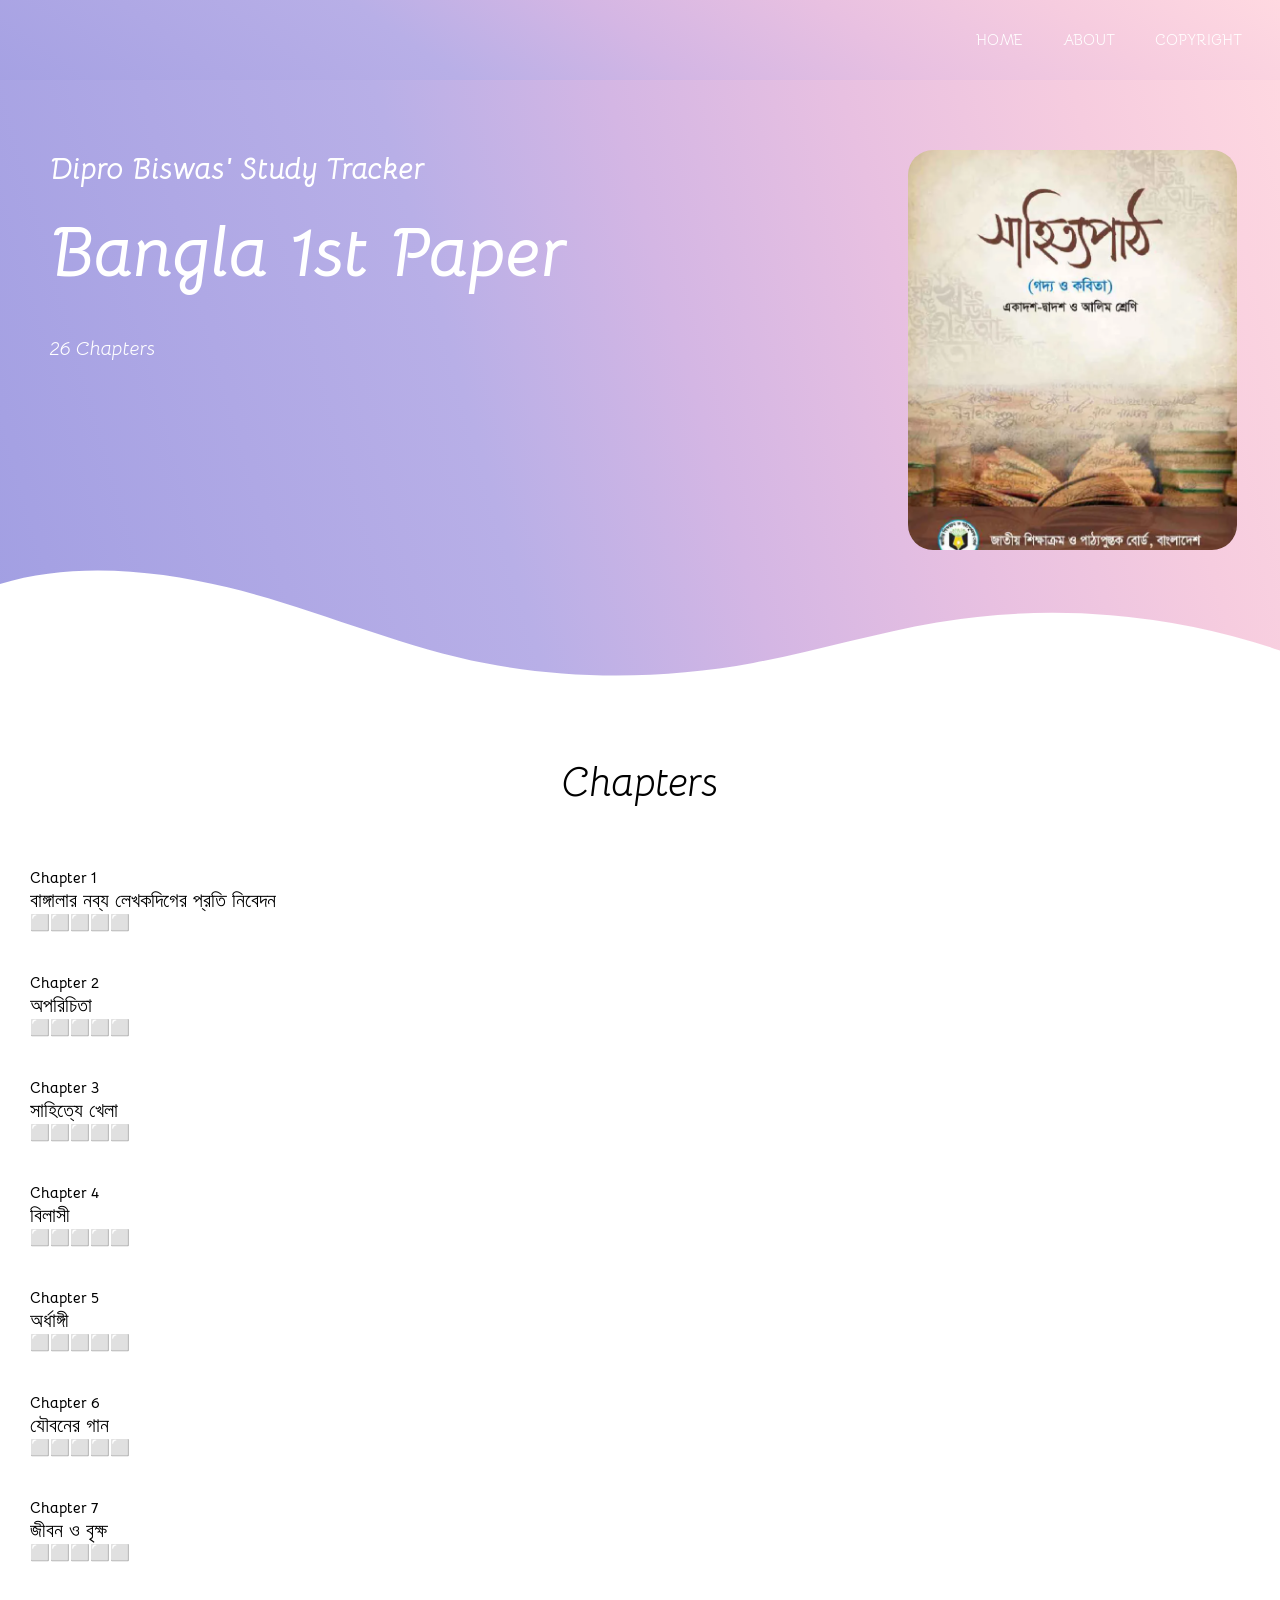
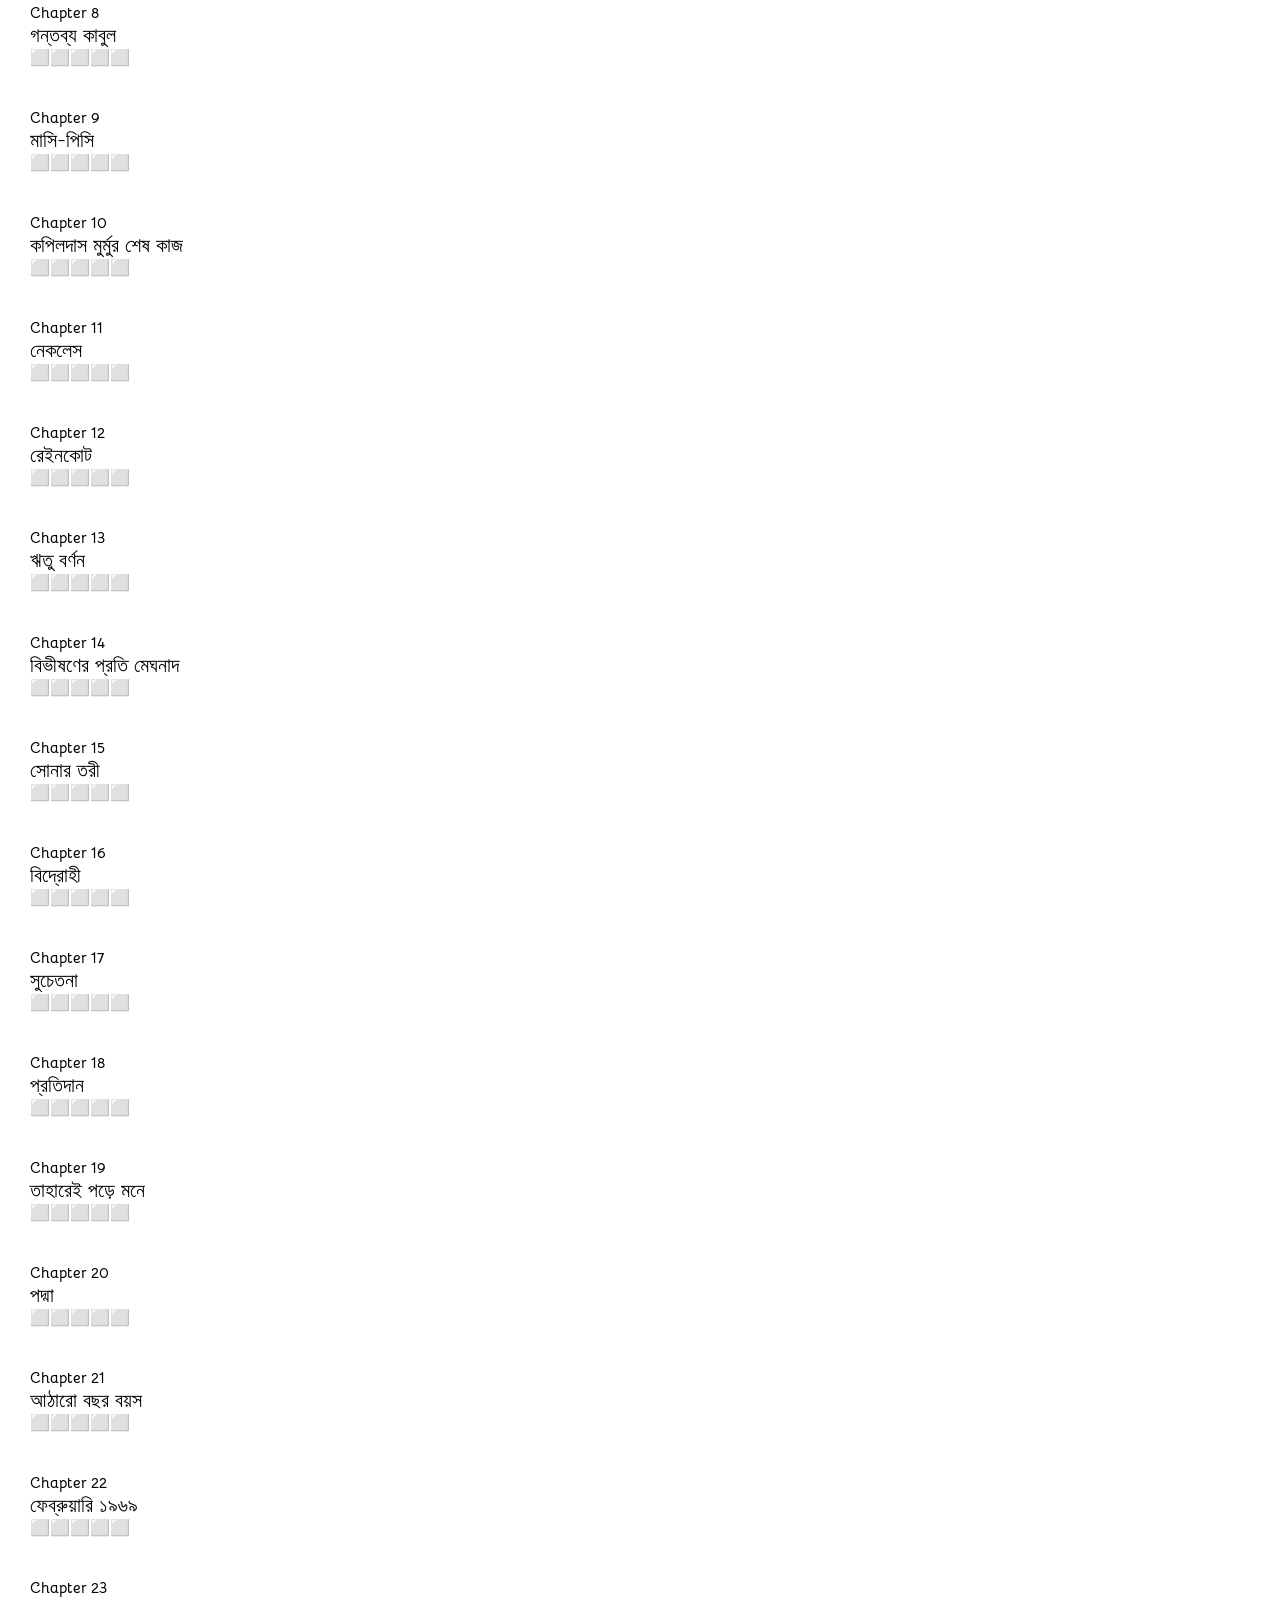
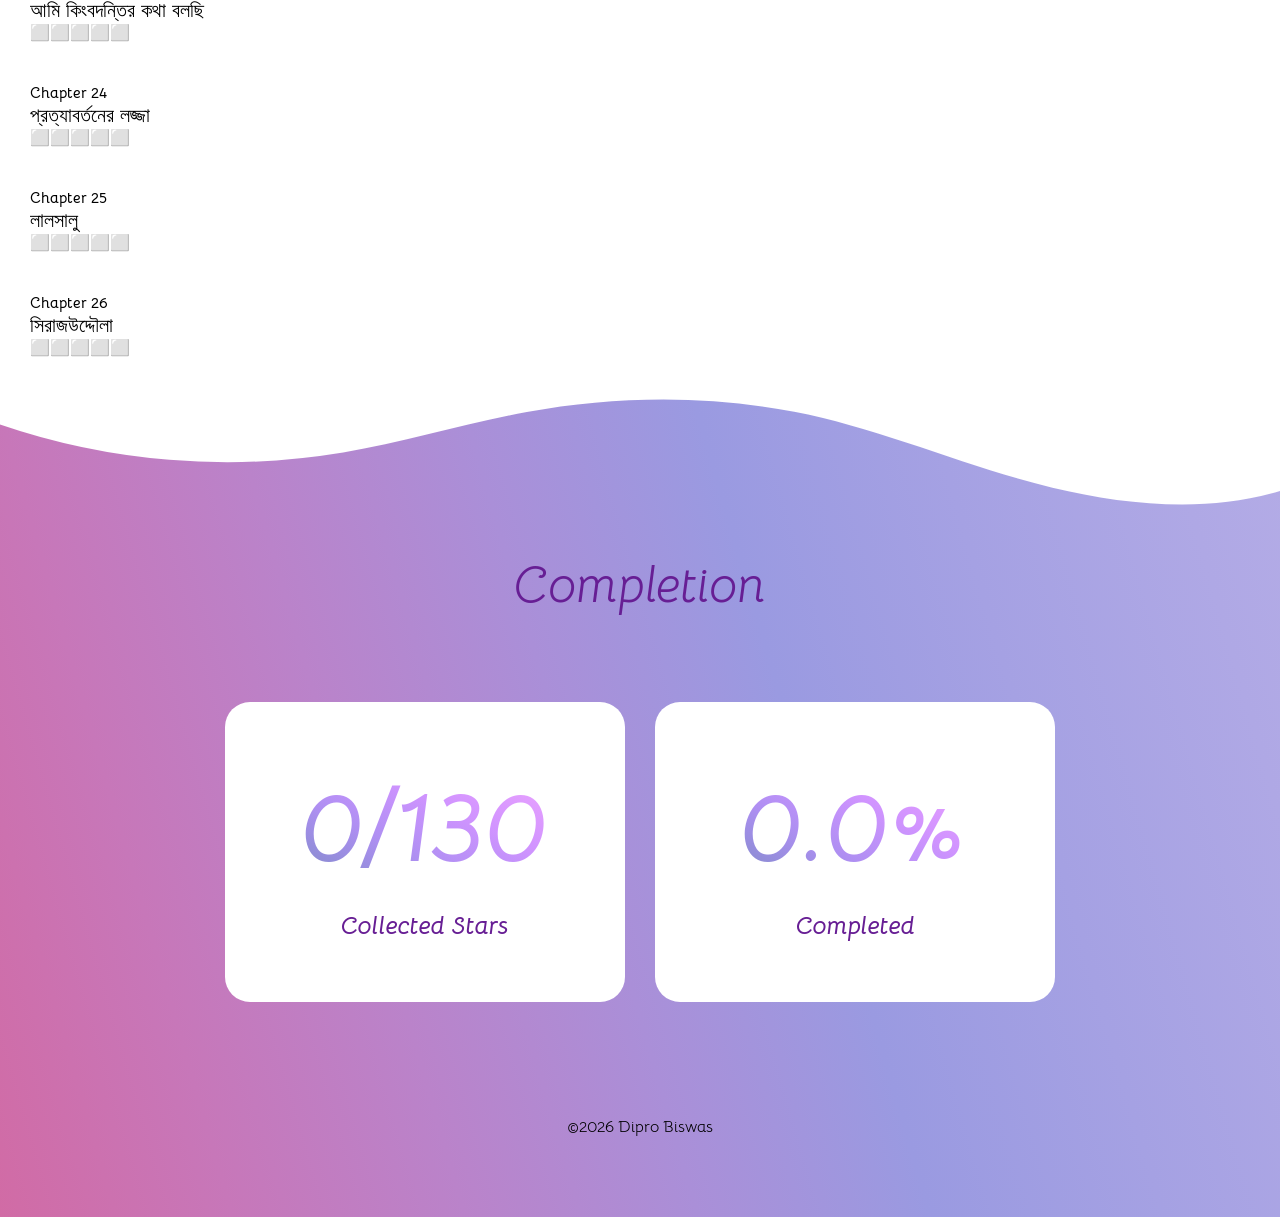
==== b1.html @ 82442914 "Add files via upload" ====
<!DOCTYPE html>
<html lang="en">
<head>
  <meta charset="UTF-8">
  <meta name="viewport" content="width=device-width, initial-scale=1.0">
  <title>Study Tracker</title>
  <link rel="preconnect" href="https://fonts.googleapis.com">
<link rel="preconnect" href="https://fonts.gstatic.com" crossorigin>
<link href="https://fonts.googleapis.com/css2?family=Bellota:ital,wght@0,400;0,700;1,400;1,700&display=swap" rel="stylesheet">
  <link rel="stylesheet" href="style.css">
  <link rel="stylesheet" 
  href="https://cdnjs.cloudflare.com/ajax/libs/font-awesome/5.15.3/css/all.min.css"/>

</head>

<body>

<nav>
  <input type="checkbox" id="check">

  <label for="check" class="checkbtn">
    <i class="fas fa-bars"></i>
  </label>

  <label class="logo"></label>

  <ul class="menubar">
    <li class="menulist">
      <a class="link" href="index.html">
        HOME
      </a>
    </li>

    <li class="menulist">
      <a class="link" href="#">ABOUT</a>
    </li>

    <li class="menulist">
      <a class="link" href="#">COPYRIGHT</a>
    </li>
    
  </ul>
</nav>





<div class="username_container">
  <span class="username">Dipro Biswas' Study Tracker</span>
  <span class="actual_title">Bangla 1st Paper</span>
</div>
<div class="hero_description">26 Chapters</div>
<div class="hero_image_container">
  <img src="studytrackerimages/b1.png" alt="" class="subject_page_hero_image">
</div>


<div class="custom-shape-divider-bottom-1772451045">
    <svg data-name="Layer 1" xmlns="http://www.w3.org/2000/svg" viewBox="0 0 1200 120" preserveAspectRatio="none">
        <path d="M321.39,56.44c58-10.79,114.16-30.13,172-41.86,82.39-16.72,168.19-17.73,250.45-.39C823.78,31,906.67,72,985.66,92.83c70.05,18.48,146.53,26.09,214.34,3V0H0V27.35A600.21,600.21,0,0,0,321.39,56.44Z" class="shape-fill"></path>
    </svg>
</div>


<div class="subject_list">
  <br><br><br><br>
  <div class="chapter_list_heading">Chapters</div><br><br><br>
  <div class="chapter_list">
    
    <span class="chapter_number">Chapter 1</span><br>
    <span class="chapter_name">বাঙ্গালার নব্য লেখকদিগের প্রতি নিবেদন</span><br>
    <span class="chapter_stars">⬜⬜⬜⬜⬜</span><br><br><br>
    <span class="chapter_number">Chapter 2</span><br>
    <span class="chapter_name">অপরিচিতা</span><br>
    <span class="chapter_stars">⬜⬜⬜⬜⬜</span><br><br><br>
    <span class="chapter_number">Chapter 3</span><br>
    <span class="chapter_name">সাহিত্যে খেলা</span><br>
    <span class="chapter_stars">⬜⬜⬜⬜⬜</span><br><br><br>
    <span class="chapter_number">Chapter 4</span><br>
    <span class="chapter_name">বিলাসী</span><br>
    <span class="chapter_stars">⬜⬜⬜⬜⬜</span><br><br><br>
    <span class="chapter_number">Chapter 5</span><br>
    <span class="chapter_name">অর্ধাঙ্গী</span><br>
    <span class="chapter_stars">⬜⬜⬜⬜⬜</span><br><br><br>
    <span class="chapter_number">Chapter 6</span><br>
    <span class="chapter_name">যৌবনের গান</span><br>
    <span class="chapter_stars">⬜⬜⬜⬜⬜</span><br><br><br>
    <span class="chapter_number">Chapter 7</span><br>
    <span class="chapter_name">জীবন ও বৃক্ষ</span><br>
    <span class="chapter_stars">⬜⬜⬜⬜⬜</span><br><br><br>
    <span class="chapter_number">Chapter 8</span><br>
    <span class="chapter_name">গন্তব্য কাবুল</span><br>
    <span class="chapter_stars">⬜⬜⬜⬜⬜</span><br><br><br>
    <span class="chapter_number">Chapter 9</span><br>
    <span class="chapter_name">মাসি-পিসি</span><br>
    <span class="chapter_stars">⬜⬜⬜⬜⬜</span><br><br><br>
    <span class="chapter_number">Chapter 10</span><br>
    <span class="chapter_name">কপিলদাস মুর্মুর শেষ কাজ</span><br>
    <span class="chapter_stars">⬜⬜⬜⬜⬜</span><br><br><br>
    <span class="chapter_number">Chapter 11</span><br>
    <span class="chapter_name">নেকলেস</span><br>
    <span class="chapter_stars">⬜⬜⬜⬜⬜</span><br><br><br>
    <span class="chapter_number">Chapter 12</span><br>
    <span class="chapter_name">রেইনকোট</span><br>
    <span class="chapter_stars">⬜⬜⬜⬜⬜</span><br><br><br>
   <span class="chapter_number">Chapter 13</span><br>
    <span class="chapter_name">ঋতু বর্ণন</span><br>
    <span class="chapter_stars">⬜⬜⬜⬜⬜</span><br><br><br>
    <span class="chapter_number">Chapter 14</span><br>
    <span class="chapter_name">বিভীষণের প্রতি মেঘনাদ</span><br>
    <span class="chapter_stars">⬜⬜⬜⬜⬜</span><br><br><br>
    <span class="chapter_number">Chapter 15</span><br>
    <span class="chapter_name">সোনার তরী</span><br>
    <span class="chapter_stars">⬜⬜⬜⬜⬜</span><br><br><br>
    <span class="chapter_number">Chapter 16</span><br>
    <span class="chapter_name">বিদ্রোহী</span><br>
    <span class="chapter_stars">⬜⬜⬜⬜⬜</span><br><br><br>
    <span class="chapter_number">Chapter 17</span><br>
    <span class="chapter_name">সুচেতনা</span><br>
    <span class="chapter_stars">⬜⬜⬜⬜⬜</span><br><br><br>
    <span class="chapter_number">Chapter 18</span><br>
    <span class="chapter_name">প্রতিদান</span><br>
    <span class="chapter_stars">⬜⬜⬜⬜⬜</span><br><br><br>
    <span class="chapter_number">Chapter 19</span><br>
    <span class="chapter_name">তাহারেই পড়ে মনে</span><br>
    <span class="chapter_stars">⬜⬜⬜⬜⬜</span><br><br><br>
    <span class="chapter_number">Chapter 20</span><br>
    <span class="chapter_name">পদ্মা</span><br>
    <span class="chapter_stars">⬜⬜⬜⬜⬜</span><br><br><br>
    <span class="chapter_number">Chapter 21</span><br>
    <span class="chapter_name">আঠারো বছর বয়স</span><br>
    <span class="chapter_stars">⬜⬜⬜⬜⬜</span><br><br><br>
    <span class="chapter_number">Chapter 22</span><br>
    <span class="chapter_name">ফেব্রুয়ারি ১৯৬৯</span><br>
    <span class="chapter_stars">⬜⬜⬜⬜⬜</span><br><br><br>
    <span class="chapter_number">Chapter 23</span><br>
    <span class="chapter_name">আমি কিংবদন্তির কথা বলছি</span><br>
    <span class="chapter_stars">⬜⬜⬜⬜⬜</span><br><br><br>
    <span class="chapter_number">Chapter 24</span><br>
    <span class="chapter_name">প্রত্যাবর্তনের লজ্জা</span><br>
    <span class="chapter_stars">⬜⬜⬜⬜⬜</span><br><br><br>
    <span class="chapter_number">Chapter 25</span><br>
    <span class="chapter_name">লালসালু</span><br>
    <span class="chapter_stars">⬜⬜⬜⬜⬜</span><br><br><br>
    <span class="chapter_number">Chapter 26</span><br>
    <span class="chapter_name">সিরাজউদ্দৌলা</span><br>
    <span class="chapter_stars">⬜⬜⬜⬜⬜</span><br><br><br>
  
           
    
  </div>
  
  
</div>


  <div class="custom-shape-divider-bottom-test">
    <svg data-name="Layer 1" xmlns="http://www.w3.org/2000/svg" viewBox="0 0 1200 120" preserveAspectRatio="none">
        <path d="M321.39,56.44c58-10.79,114.16-30.13,172-41.86,82.39-16.72,168.19-17.73,250.45-.39C823.78,31,906.67,72,985.66,92.83c70.05,18.48,146.53,26.09,214.34,3V0H0V27.35A600.21,600.21,0,0,0,321.39,56.44Z" class="shape-fill"></path>
    </svg>
</div>

<div class="completion">
  <br><br>
  <div class="completion_heading"><i>Completion</i></div><br>
  <div class="completion_card_box">
  <div class="completion_card">
    <span class="big_digit_b1"></span><br>
    <span class="big_digit_name"><i>Collected Stars</i></span>
  </div>
  <div class="completion_card">
    <span class="big_percentage_b1"></span><br>
    <span class="big_digit_name"><i>Completed</i></span>
  </div>
  </div>
</div>

<div class="footer">©2026 Dipro Biswas</div>



<script src="script.js"></script>
</body>
</html>
---- style.css ----
*{
  padding: 0;
  margin: 0;
  box-sizing: border-box;
  list-style: none;
  font-family: bellota; 

}

/* Navbar */
nav{
   background-image: linear-gradient(to right top, #d16ba5, #c777b9, #ba83ca, #aa8fd8, #9a9ae1, #a5a1e3, #afa8e5, #b8afe7, #d4b6e4, #e8c0e1, #f6ccdf, #ffd9e1);
  background-attachment: fixed;
  height: 80px;
  width: 100%;
  position: fixed;
  top: 0;
  left: 0;
  z-index: 1000;
}

/* Logo */
.logo{
  font-size: 35px;
  position: absolute;
  top: 20px;
  left: 20px;
}

/* Menu */
.menubar{
  float: right;
  margin-right: 20px;
  box-shadow: 30px 30px 30px rgba(0, 0, 0, 0.197); /* Shadow kept */
}

.menulist{
  display: inline-block;
  line-height: 80px;
  margin: 0 5px;
}

.link{
  font-size: 15px;
  padding: 7px 13px;
  color: rgb(255, 255, 255);
  transition: .5s;
  text-decoration: none;
}

.link:hover{
  color: #000000;
}

/* Hamburger */
.checkbtn{
  font-size: 30px;
  float: right;
  line-height: 80px;
  margin-right: 40px;
  cursor: pointer;
  display: none;
  color: #ffffff;
}

#check{
  display: none;
}


body{
   margin-top: 80px; 
  background-image: linear-gradient(to right top, #d16ba5, #c777b9, #ba83ca, #aa8fd8, #9a9ae1, #a5a1e3, #afa8e5, #b8afe7, #d4b6e4, #e8c0e1, #f6ccdf, #ffd9e1); 
  }

/* Tablet */
@media (max-width: 952px){
  .logo{
    font-size: 30px;
    padding-left: 20px;

  }
}

/* Mobile */
@media (max-width: 700px){

  .checkbtn{
    display: block;
  }

  .menubar{
    position: fixed;
    width: 60%;
    height: 100vh;
     background-image: linear-gradient(to right top, #aa8fd8, #9a9ae1, #a5a1e3, #afa8e5, #b8afe7); 
    
    top: 80px;
    left: -100%;
    margin-left: 6px;
    transition: all .5s;
    box-shadow: 30px 30px 30px rgba(0, 0, 0, 0.2); 
  }

  .menulist{
    display: block;
    margin: 50px 0;
    line-height: 10px;
  }

  #check:checked ~ .menubar{
    left: -6px;
  }
}

/* Remove shadow on large screens */
@media (min-width: 701px) {
  .menubar{
    box-shadow: none;
  }
}







/* first wave */

.custom-shape-divider-bottom-1772451045 {
   margin-top: 50px;
    width: 100%;
    overflow: hidden;
    line-height: 0;
    transform: rotate(180deg);
}

.custom-shape-divider-bottom-1772451045 svg {
    position: relative;
    display: block;
    width: calc(100% + 1.3px);
    height: 116px;
}

.custom-shape-divider-bottom-1772451045 .shape-fill {
    fill: #FFFFFF;
}

/** For mobile devices **/
@media (max-width: 767px) {
    .custom-shape-divider-bottom-1772451045 svg {
        width: calc(100% + 1.3px);
        height: 64px;
    }
}




/* second wave */
 
.custom-shape-divider-bottom-test {
   
    width: 100%;
    overflow: hidden;
    line-height: 0;
    
}

.custom-shape-divider-bottom-test svg {
    position: relative;
    display: block;
    width: calc(100% + 1.3px);
    height: 116px;
}

.custom-shape-divider-bottom-test .shape-fill {
    fill: #FFFFFF;
}

/** For mobile devices **/
@media (max-width: 767px) {
    .custom-shape-divider-bottom-test svg {
        width: calc(100% + 1.3px);
        height: 64px;
    }
}








.username_container {
  margin-top: 150px;
}

.hero_description {
  font-style: italic;
  color: #ffffff;
}
.username {
  font-size: 20px;
  font-weight: bold;
  font-style: italic;
  color: #fff;
}
.actual_title {
  display: block;
  color: #ffffff;
  font-weight: bold;
  font-style: italic;
}
.hero_image {
  height: 500px;
  width: auto;
}

.subject_list_heading, .completion_heading {
text-align: center;
font-size: 50px;
color: #000000;
}

.subject_list {
  background-color: #ffffff;
  color: #490045;
  
}
.subject_list_description {
  color: #000000;
  text-align: center;
  font-size: 20px;
padding-left: 5px;
padding-right: 5px;
}
.subject_box {
  display: flex;
  justify-content: center;
  flex-wrap: wrap;
  margin-top: 100px;
  padding-bottom: 100px;
}

.completion_heading {
color: #671e94;
}
.completion_card_box {
  margin-top: 50px;
  display: flex;
  justify-content: center;
  flex-wrap: wrap;
}
.completion_card {
  background-color: #ffffff;
  height: 300px;
  width: 400px;
  border-radius: 25px;
  margin: 15px;
  display: flex;
  justify-content: center;
  align-items: center;
  flex-direction: column;
}

.big_digit, .big_digit_b1, .big_digit_b2, .big_digit_e1,.big_digit_e2, .big_digit_m1, .big_digit_m2, .big_digit_p1, .big_digit_p2, .big_digit_c1, .big_digit_c2, .big_digit_bi1, .big_digit_bi2, .big_digit_ict, .big_percentage, .big_percentage_b1, .big_percentage_b2, .big_percentage_e1, .big_percentage_e2, .big_percentage_m1, .big_percentage_m2, .big_percentage_p1, .big_percentage_p2, .big_percentage_c1, .big_percentage_c2, .big_percentage_bi1, .big_percentage_bi2, .big_percentage_ict   {
font-size: 100px;
 background-image: linear-gradient(to right top, #8188c1, #8a8bce, #948ddb, #a18ee7, #af8ff2, #ba91f7, #c592fb, #d194ff, #d998ff, #e19dff, #e9a1ff, #f0a6ff); 
background-clip: text;
  -webkit-text-fill-color: transparent;
font-weight: bold;
font-style: italic;
}

.big_digit_name {
font-size: 25px;
color: #671e94;
font-weight: bold;
}

.subject_b1, .subject_b2, .subject_e1, .subject_e2, .subject_m1, .subject_m2, .subject_p1, .subject_p2, .subject_c1, .subject_c2, .subject_bi1, .subject_bi2, .subject_ict {
  height: 320px;
  width: 200px;
  border-radius: 25px;
  margin: 80px 20px;
  position: relative;
  padding-top: 120px;
  transition: background-color 0.5s, transform 0.5s;
}
.subject_b1 {
  background-color: rgb(233, 210, 195);
  color: #5e442c;
}
.subject_b1:hover {
  background-color: #5e442c;
  color: #ffffff;
}
.subject_b2 {
  background-color: rgb(233, 210, 195);
  color: #5e442c;
}
.subject_b2:hover {
  background-color: #5e442c;
  color: #ffffff;
}
.subject_e1 {
  background-color: rgb(220, 239, 239);
  color: #36656b;
}
.subject_e1:hover {
  background-color: #49939d;
  color: #ffffff;
}
.subject_e2 {
  background-color: rgb(243, 230, 158);
  color: #595e2c;
}
.subject_e2:hover {
  background-color: #595e2c;
  color: #ffffff;
}
.subject_m1 {
  background-color: rgb(195, 223, 156);
  color: #3e5e2c;
}
.subject_m1:hover {
  background-color: #3e5e2c;
  color: #ffffff;
}
.subject_m2 {
  background-color: rgb(169, 188, 222);
  color: #13295c;
}
.subject_m2:hover {
  background-color: #13295c;
  color: #ffffff;
}
.subject_p1 {
  background-color: rgb(183, 156, 223);
  color: #4d2c5e;
}
.subject_p1:hover {
  background-color: #4d2c5e;
  color: #ffffff;
}
.subject_p2 {
  background-color: rgb(223, 156, 156);
  color: #5e2c2c;
}
.subject_p2:hover {
  background-color: #5e2c2c;
  color: #ffffff;
}
.subject_c1 {
  background-color: rgb(156, 223, 164);
  color: #397737;
}
.subject_c1:hover {
  background-color: #397737;
  color: #ffffff;
}
.subject_c2 {
  background-color: rgb(156, 223, 164);
  color: #397737;
}
.subject_c2:hover {
  background-color: #397737;
  color: #ffffff;
}
.subject_bi1 {
  background-color: rgb(190, 223, 192);
  color: #416a4e;
}
.subject_bi1:hover {
  background-color: #416a4e;
  color: #ffffff;
}
.subject_bi2 {
  background-color: rgb(240, 232, 227);
  color: #5e442c;
}
.subject_bi2:hover {
  background-color: #5e442c;
  color: #ffffff;
}
.subject_ict {
  background-color: rgb(204, 156, 223);
  color: #5c2863;
}
.subject_ict:hover {
  background-color: #5c2863;
  color: #ffffff;
}










.subject_view_link_b1,
.subject_view_link_b2,
.subject_view_link_e1,
.subject_view_link_e2,
.subject_view_link_m1,
.subject_view_link_m2,
.subject_view_link_p1,
.subject_view_link_p2,
.subject_view_link_c1,
.subject_view_link_c2,
.subject_view_link_bi1,
.subject_view_link_bi2,
.subject_view_link_ict {
  transition: color 0.5s;
  color: inherit;
  border: none;
  border-radius: 10px;
  padding: 6px 50px;
}
.subject_view_link_b1 {
  background-color: #5e442c;
  color: #ffffff;
  transition: all 0.5s;
}
.subject_b1:hover .subject_view_link_b1 {
  background-color: #ffffff;
  color: #5e442c;
}
.subject_view_link_b2 {
  background-color: #5e442c;
  color: #ffffff;
  transition: all 0.5s;
}
.subject_b2:hover .subject_view_link_b2 {
  background-color: #ffffff;
  color: #5e442c;
}
.subject_view_link_e1 {
  background-color: #36656b;
  color: #ffffff;
  transition: all 0.5s;
}
.subject_e1:hover .subject_view_link_e1 {
  background-color: #ffffff;
  color: #36656b;
}
.subject_view_link_e2 {
  background-color: #595e2c;
  color: #ffffff;
  transition: all 0.5s;
}
.subject_e2:hover .subject_view_link_e2 {
  background-color: #ffffff;
  color: #595e2c;
}
.subject_view_link_m1 {
  background-color: #3e5e2c;
  color: #ffffff;
  transition: all 0.5s;
}
.subject_m1:hover .subject_view_link_m1 {
  background-color: #ffffff;
  color: #3e5e2c;
}
.subject_view_link_m2 {
  background-color: #13295c;
  color: #ffffff;
  transition: all 0.5s;
}
.subject_m2:hover .subject_view_link_m2 {
  background-color: #ffffff;
  color: #13295c;
}
.subject_view_link_p1 {
  background-color: #4d2c5e;
  color: #ffffff;
  transition: all 0.5s;
}
.subject_p1:hover .subject_view_link_p1 {
  background-color: #ffffff;
  color: #4d2c5e;
}
.subject_view_link_p2 {
  background-color: #5e2c2c;
  color: #ffffff;
  transition: all 0.5s;
}
.subject_p2:hover .subject_view_link_p2 {
  background-color: #ffffff;
  color: #5e2c2c;
}
.subject_view_link_c1 {
  background-color: #397737;
  color: #ffffff;
  transition: all 0.5s;
}
.subject_c1:hover .subject_view_link_c1 {
  background-color: #ffffff;
  color: #397737;
}
.subject_view_link_c2 {
  background-color: #397737;
  color: #ffffff;
  transition: all 0.5s;
}
.subject_c2:hover .subject_view_link_c2 {
  background-color: #ffffff;
  color: #397737;
}
.subject_view_link_bi1 {
  background-color: #416a4e;
  color: #ffffff;
  transition: all 0.5s;
}
.subject_bi1:hover .subject_view_link_bi1 {
  background-color: #ffffff;
  color: #416a4e;
}
.subject_view_link_bi2 {
  background-color: #5e442c;
  color: #ffffff;
  transition: all 0.5s;
}
.subject_bi2:hover .subject_view_link_bi2 {
  background-color: #ffffff;
  color: #5e442c;
}
.subject_view_link_ict {
  background-color: #5c2863;
  color: #ffffff;
  transition: all 0.5s;
}
.subject_ict:hover .subject_view_link_ict {
  background-color: #ffffff;
  color: #5c2863;
}






.subject_photo {
  height: 150px;
  width: 110px;
  margin: 0 auto;
  border-radius: 15px;
  position: absolute;
  right: 0;
  left: 0;
  top: -40px;
}
.subject_name {
  display: block;
  text-align: center;
  font-weight: bold;
  transition: all 0.5s;
}
.subject_stars, .subject_completed  {
  display: block;
  text-align: center;
  font-size: 20px;
  transition: all 0.5s;
}

.subject_view {
display: block;
  text-align: center;
}
.subject_b1:hover,
.subject_b2:hover,
.subject_e1:hover,
.subject_e2:hover,
.subject_m1:hover,
.subject_m2:hover,
.subject_p1:hover,
.subject_p2:hover,
.subject_c1:hover,
.subject_c2:hover,
.subject_bi1:hover,
.subject_bi2:hover,
.subject_ict:hover {
transform: scale(1.08);
} 



.footer {
  margin-top: 100px;
  text-align: center;
  height: 100px;
}
.subject_page_hero_image {
   height: 400px;
  width: auto;
  border-radius: 25px;
}
.chapter_list {
  margin-left: 13px;
  color: #000000;
}
.chapter_number {
  font-size: 15px;
  font-weight: bold;
}
.chapter_name {
  font-size: 20px;
  
}
.chapter_list_heading {
  font-style: italic;
  font-size: 40px;
  text-align: center;
  color: #000000;
}










@media (min-width: 921px) {
.actual_title_ict {
 
 padding-right: 30%; 
}
  .username_container {
     margin-left: 50px;
     
  }
  .username {
   font-size: 30px;
  }
.actual_title {
  font-size: 70px;
  margin-top: 20px;
}
.hero_image_container {
  position: absolute;
  right: 1%;
  top: 150px;
}
.hero_description {
  padding-right: 50%;
  padding-top: 40px;
  margin-left: 50px;
  font-size: 20px;
}
.custom-shape-divider-bottom-1772451045 {
 margin-top: 200px;
}

.subject_page_hero_image {
  margin-right: 30px;
}
.chapter_list {
  margin-left: 30px;
}

}


@media (max-width: 920px) {
.username_container {
  text-align: center;
  
}
.actual_title {
  font-size: 50px;
  margin-top: 20px;
}
.hero_image_container {
  text-align: center;
  padding-top: 40px;
}
.hero_description {
text-align: center;
margin-left: auto;
margin-right: auto;
padding-top: 30px;
padding-left: 30px;
padding-right: 30px;
font-size: 18px;
}
.hero_image {
  height: 450px;
}
.subject_page_hero_image {
  height: 350px;
}
}
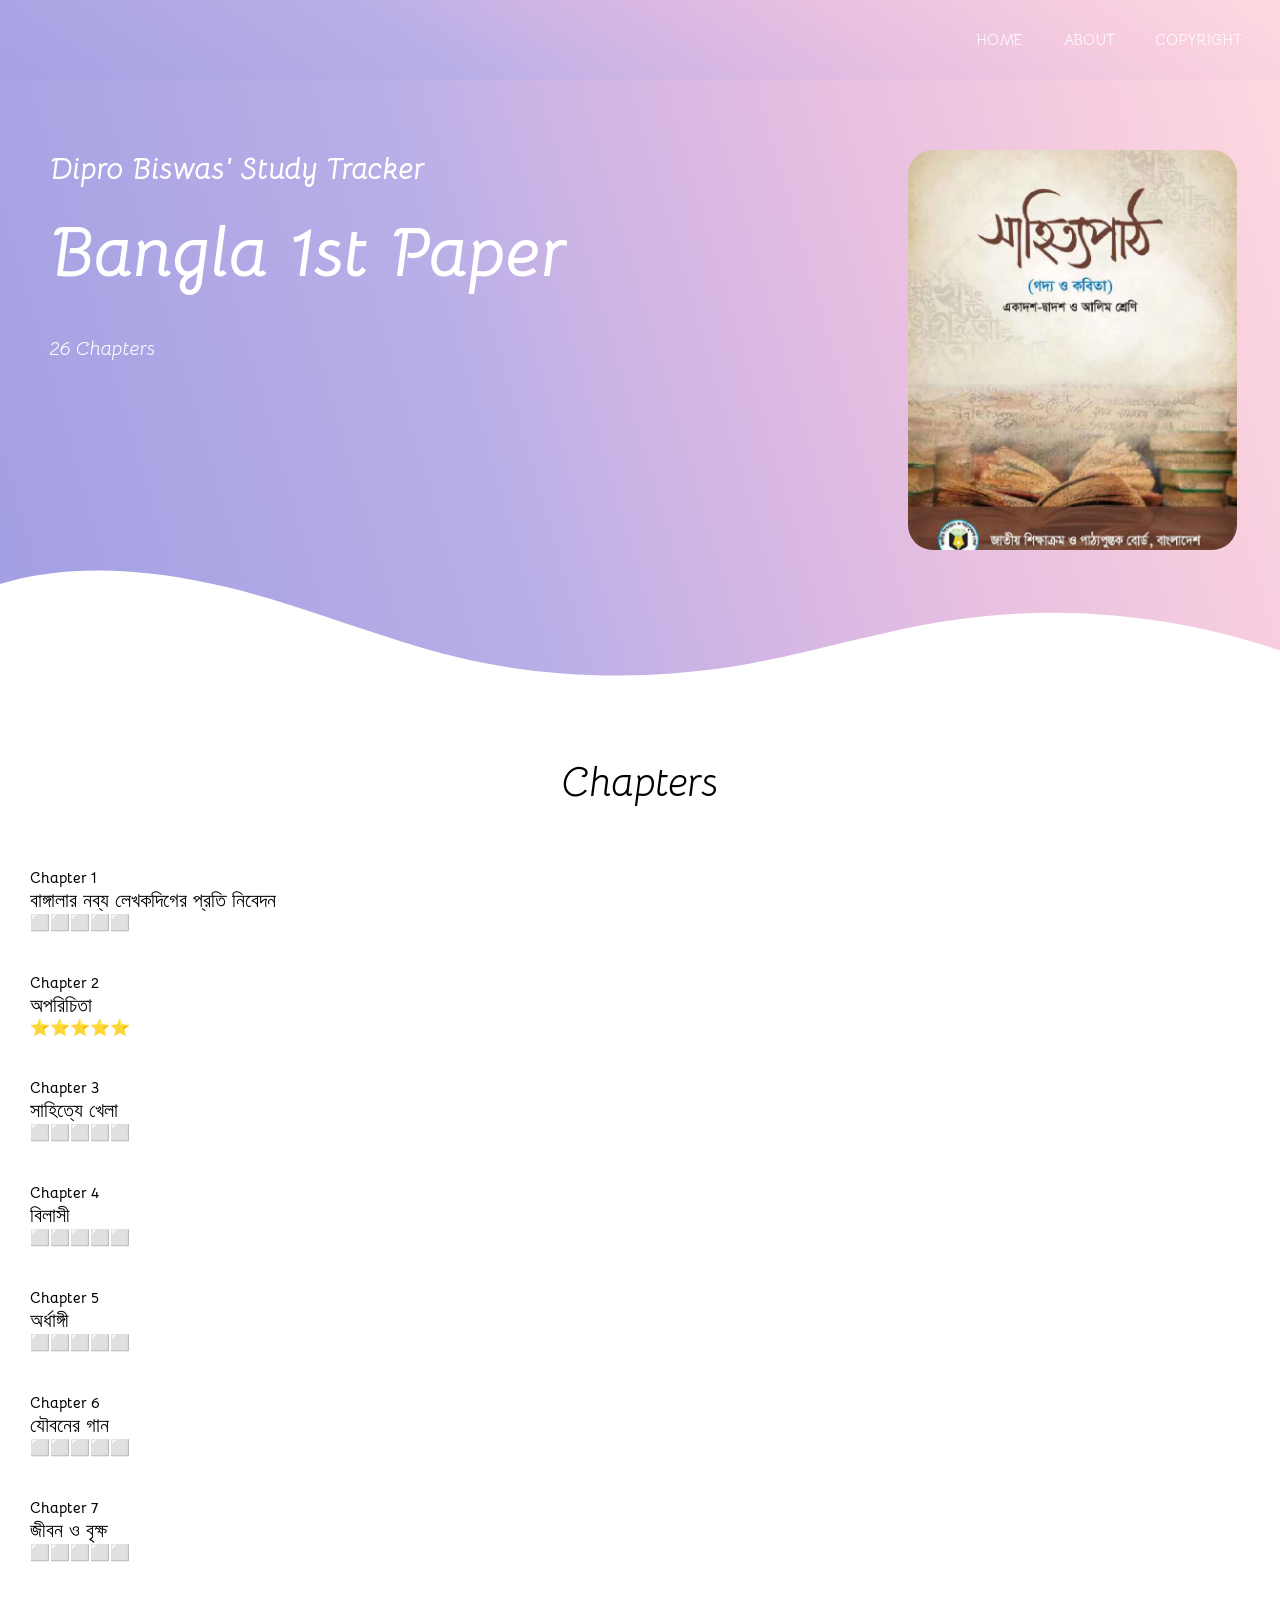
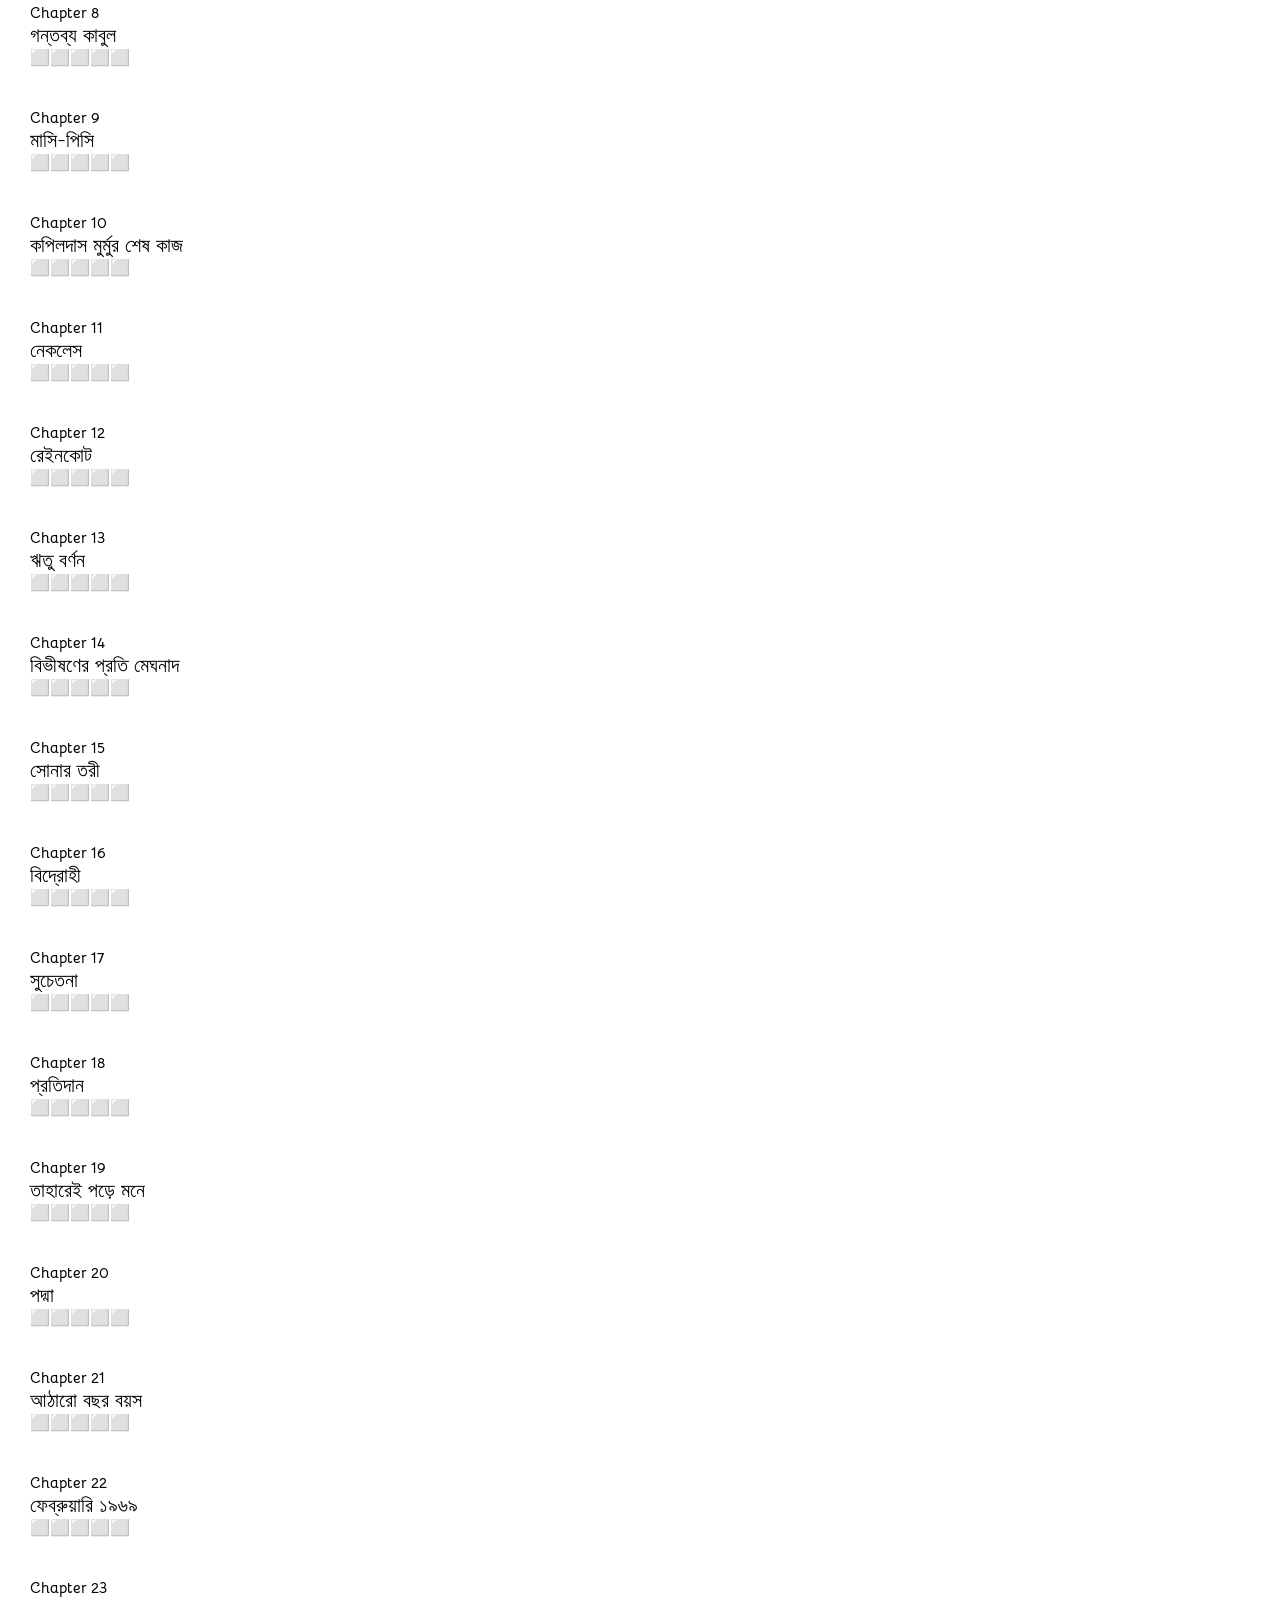
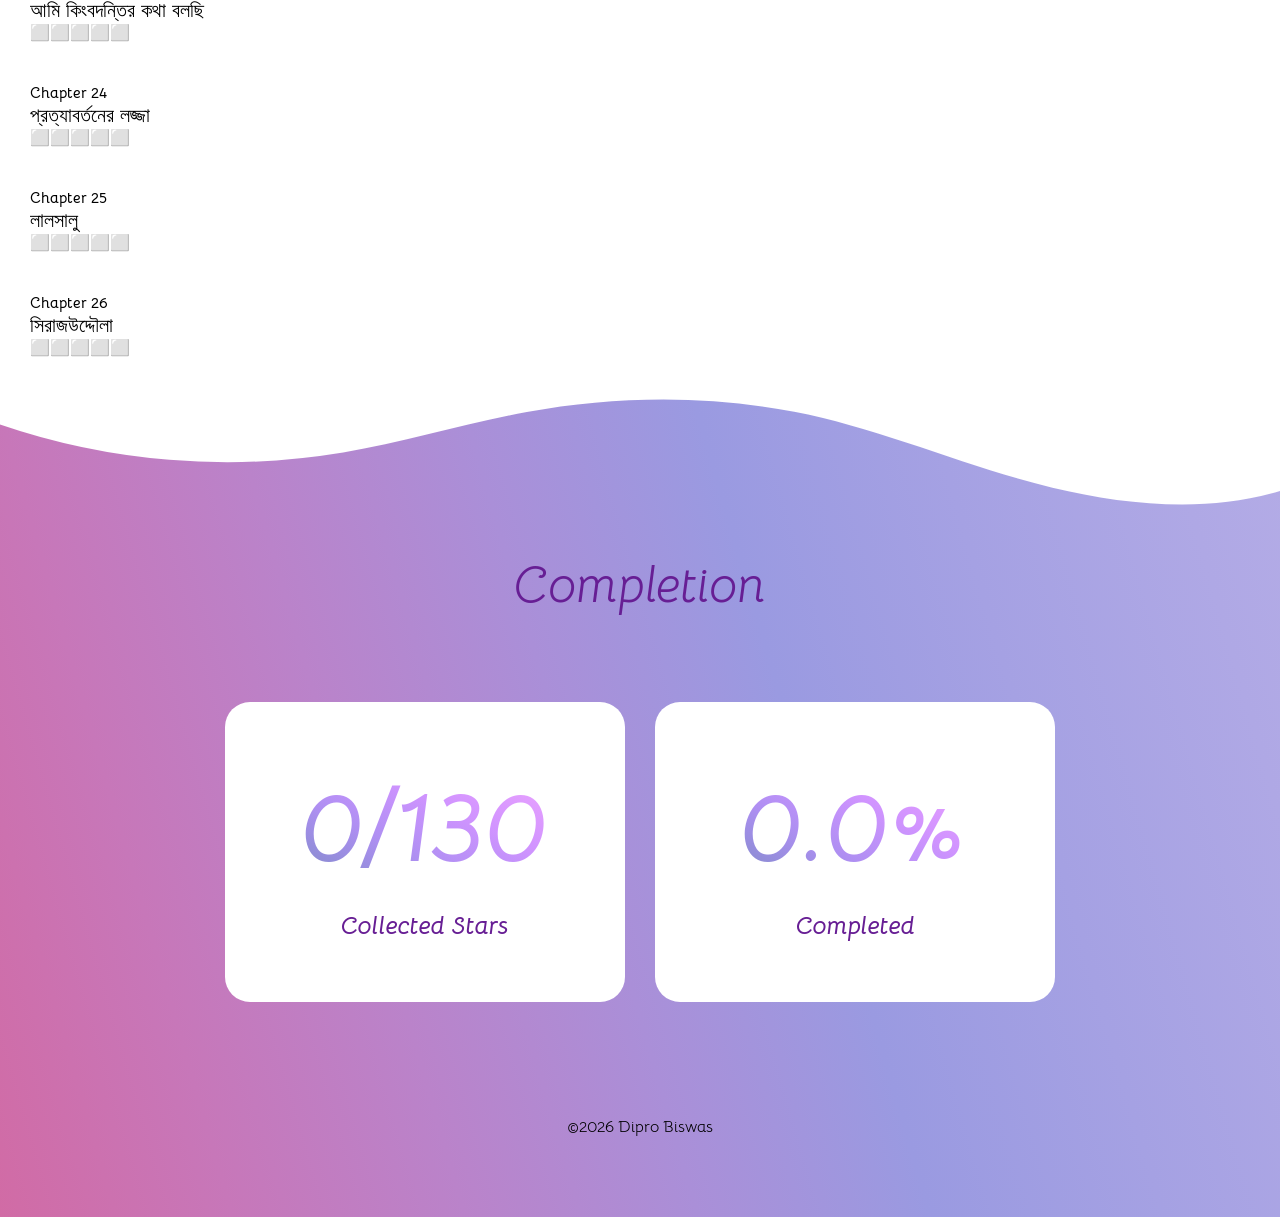
==== commit fa101b1e: "Update b1.html" ====
--- a/b1.html
+++ b/b1.html
@@ -73,7 +73,7 @@
     <span class="chapter_stars">⬜⬜⬜⬜⬜</span><br><br><br>
     <span class="chapter_number">Chapter 2</span><br>
     <span class="chapter_name">অপরিচিতা</span><br>
-    <span class="chapter_stars">⬜⬜⬜⬜⬜</span><br><br><br>
+    <span class="chapter_stars">⭐⭐⭐⭐⭐</span><br><br><br>
     <span class="chapter_number">Chapter 3</span><br>
     <span class="chapter_name">সাহিত্যে খেলা</span><br>
     <span class="chapter_stars">⬜⬜⬜⬜⬜</span><br><br><br>
@@ -182,4 +182,4 @@
 
 <script src="script.js"></script>
 </body>
-</html>+</html>
--- a/style.css
+++ b/style.css
@@ -693,7 +693,7 @@
 font-size: 18px;
 }
 .hero_image {
-  height: 450px;
+  height: 300px;
 }
 .subject_page_hero_image {
   height: 350px;
@@ -741,3 +741,9 @@
 
 
 
+
+
+
+
+
+
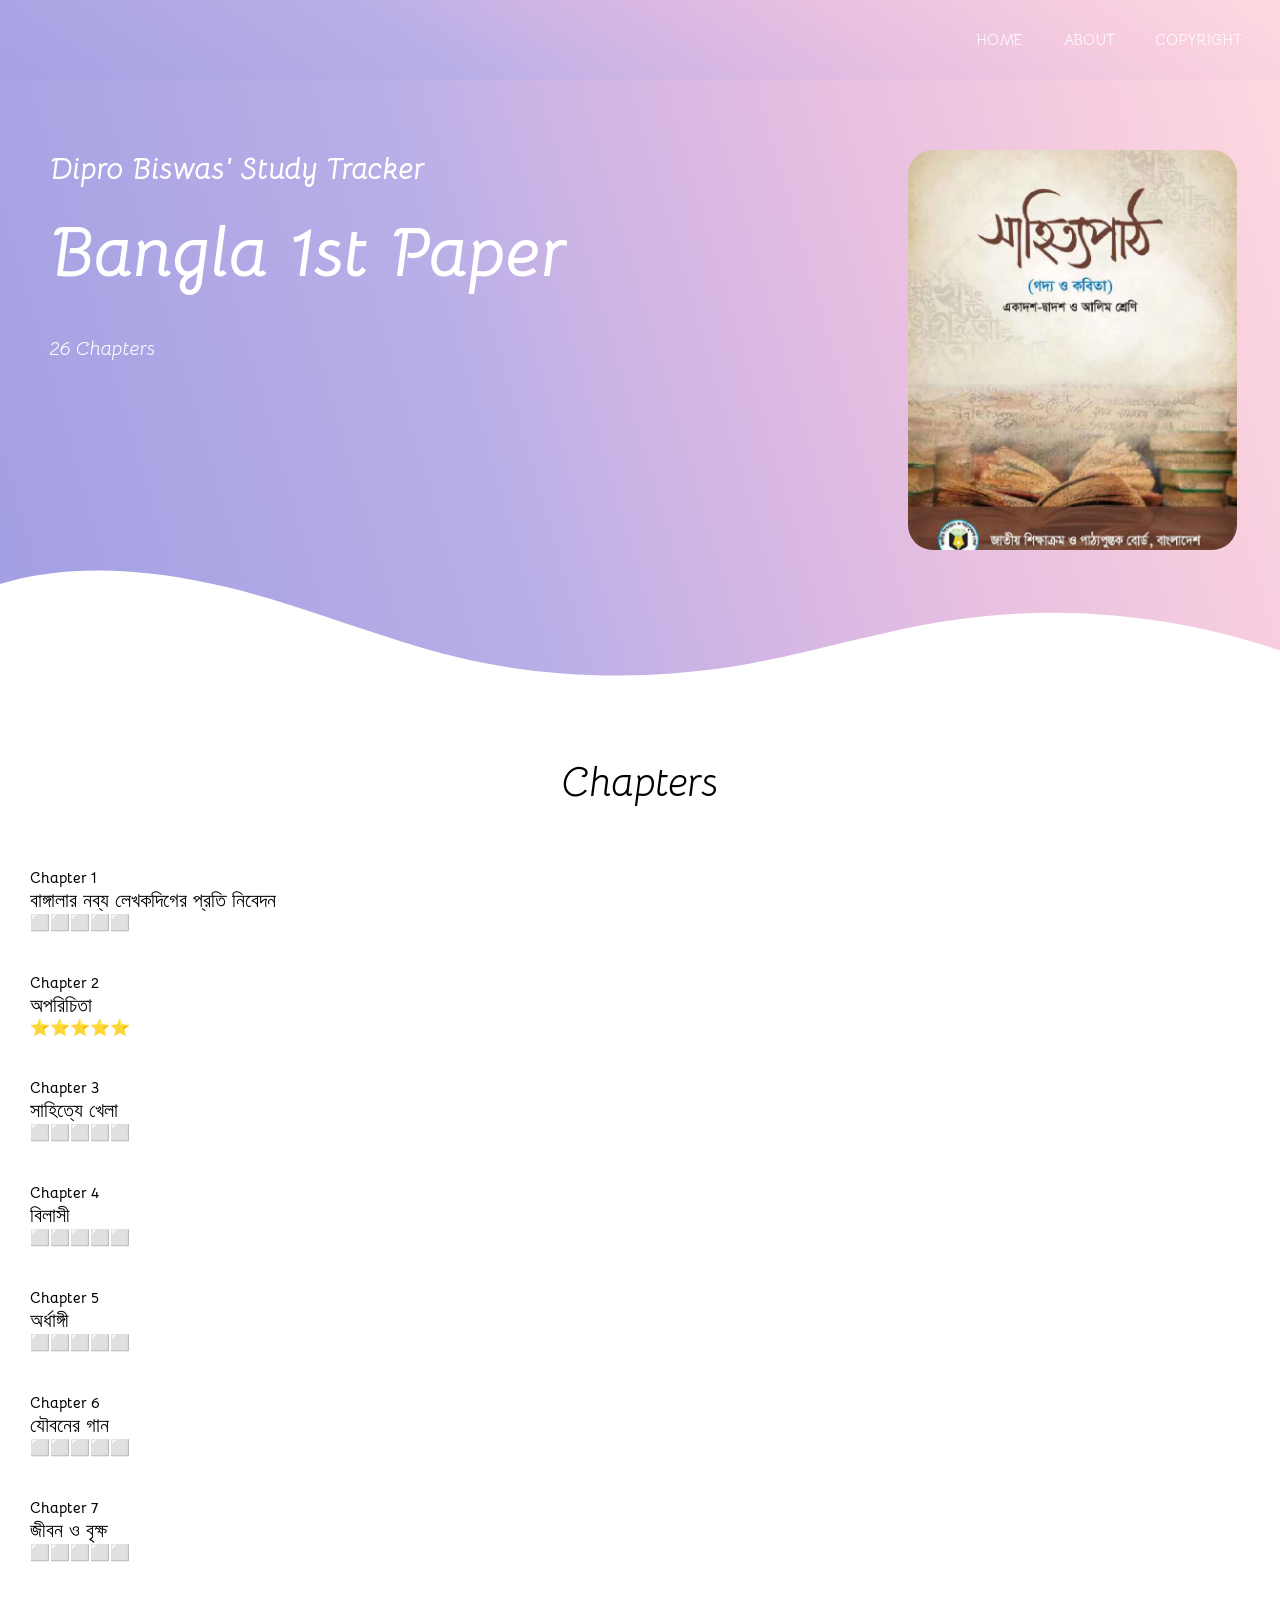
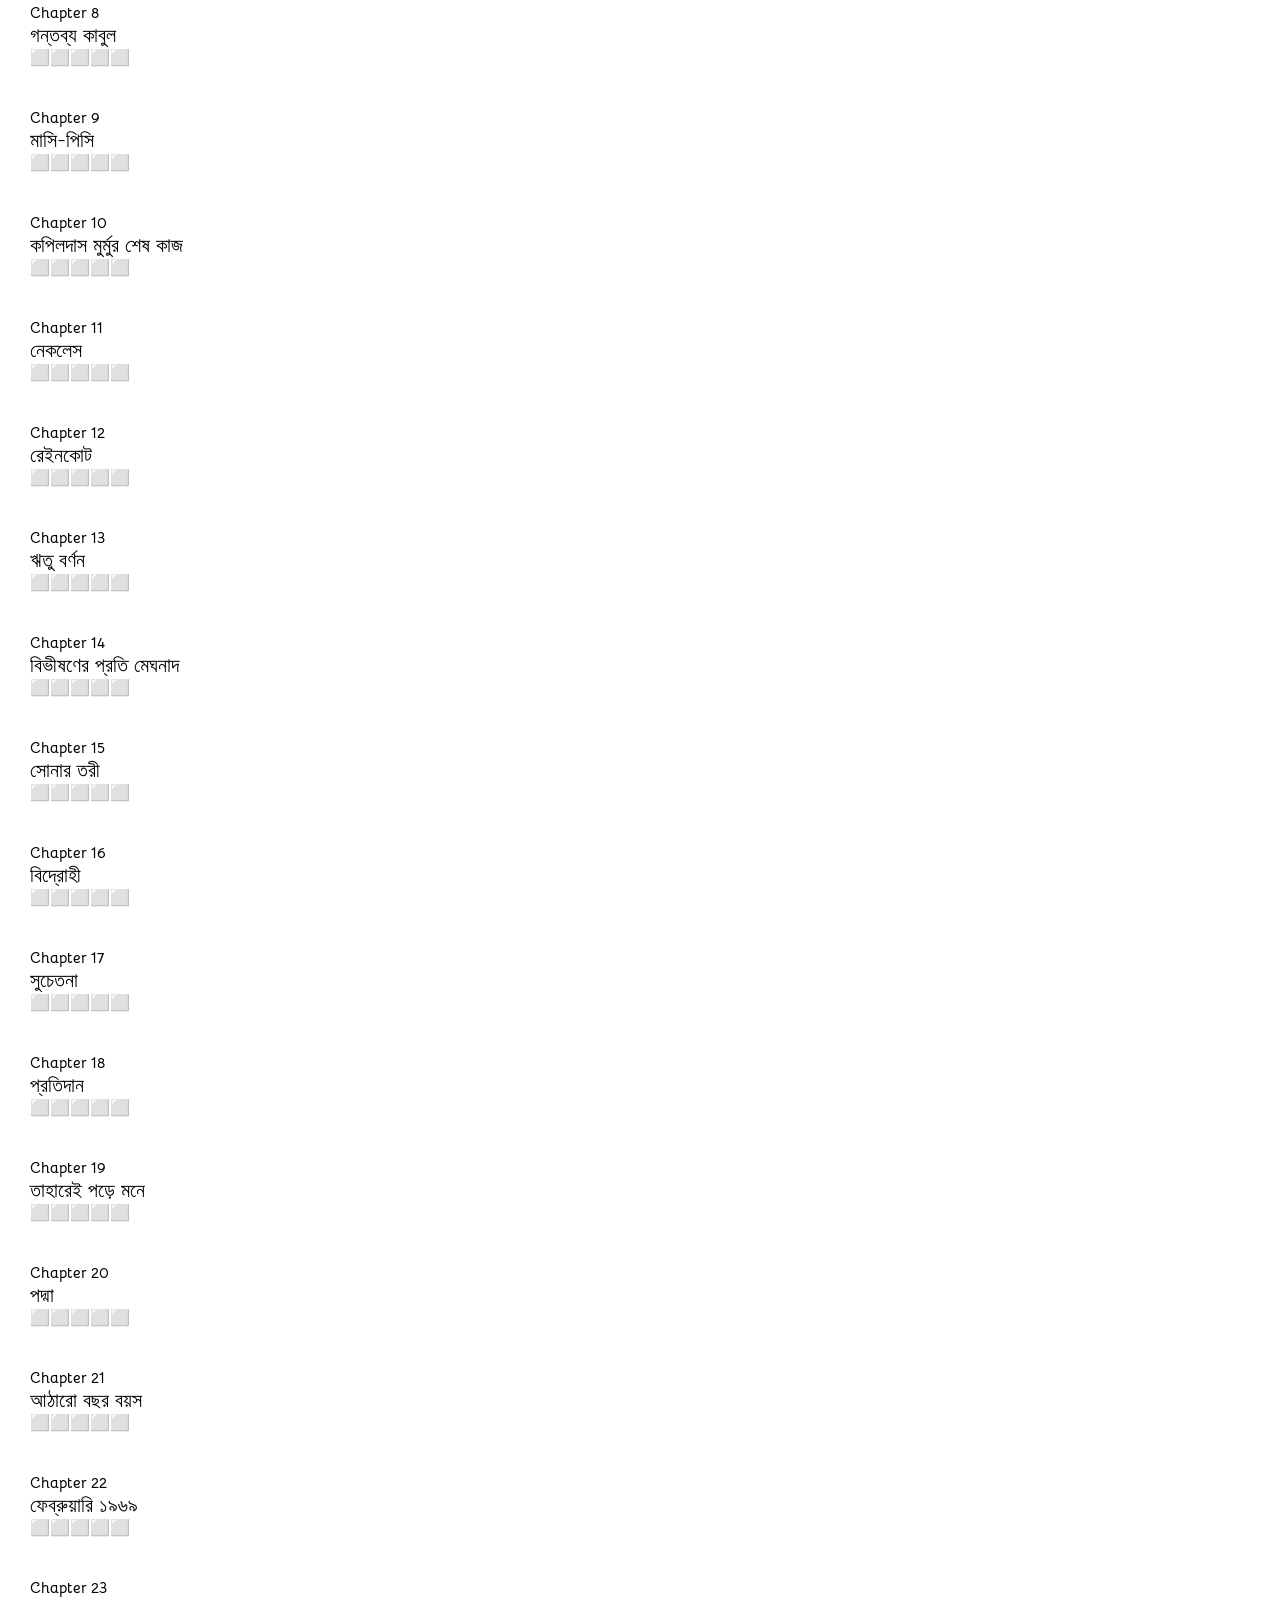
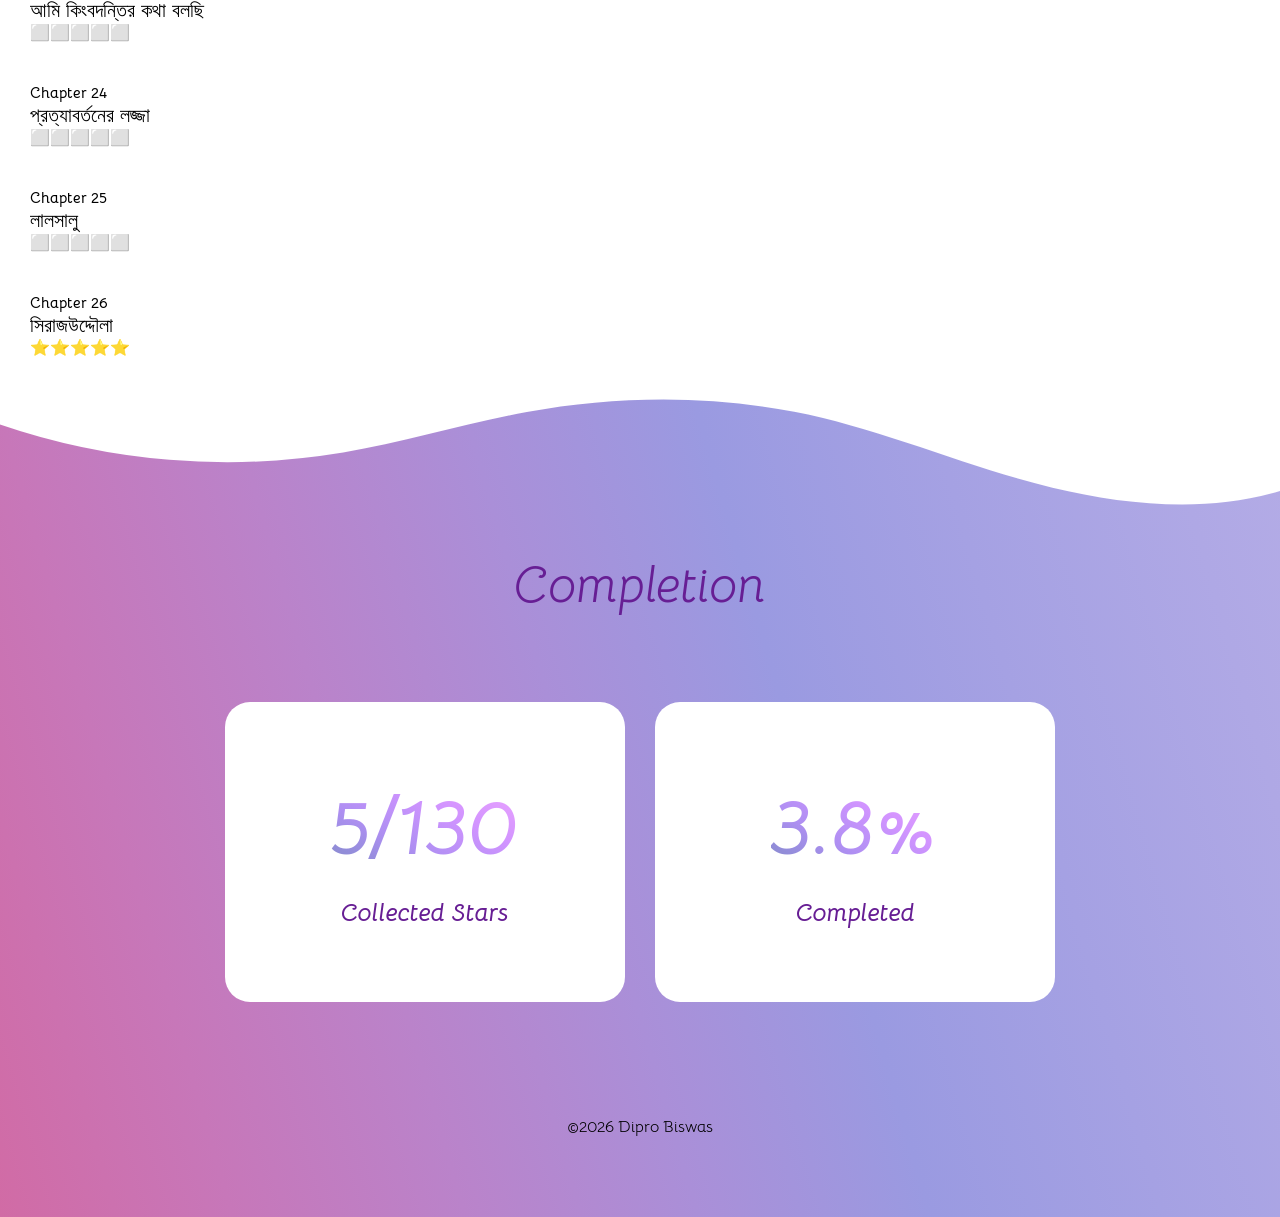
==== commit 2b565a99: "Update b1.html" ====
--- a/b1.html
+++ b/b1.html
@@ -145,7 +145,7 @@
     <span class="chapter_stars">⬜⬜⬜⬜⬜</span><br><br><br>
     <span class="chapter_number">Chapter 26</span><br>
     <span class="chapter_name">সিরাজউদ্দৌলা</span><br>
-    <span class="chapter_stars">⬜⬜⬜⬜⬜</span><br><br><br>
+    <span class="chapter_stars">⭐⭐⭐⭐⭐</span><br><br><br>
   
            
     
--- a/style.css
+++ b/style.css
@@ -267,7 +267,7 @@
 }
 
 .big_digit, .big_digit_b1, .big_digit_b2, .big_digit_e1,.big_digit_e2, .big_digit_m1, .big_digit_m2, .big_digit_p1, .big_digit_p2, .big_digit_c1, .big_digit_c2, .big_digit_bi1, .big_digit_bi2, .big_digit_ict, .big_percentage, .big_percentage_b1, .big_percentage_b2, .big_percentage_e1, .big_percentage_e2, .big_percentage_m1, .big_percentage_m2, .big_percentage_p1, .big_percentage_p2, .big_percentage_c1, .big_percentage_c2, .big_percentage_bi1, .big_percentage_bi2, .big_percentage_ict   {
-font-size: 100px;
+font-size: 80px;
  background-image: linear-gradient(to right top, #8188c1, #8a8bce, #948ddb, #a18ee7, #af8ff2, #ba91f7, #c592fb, #d194ff, #d998ff, #e19dff, #e9a1ff, #f0a6ff); 
 background-clip: text;
   -webkit-text-fill-color: transparent;
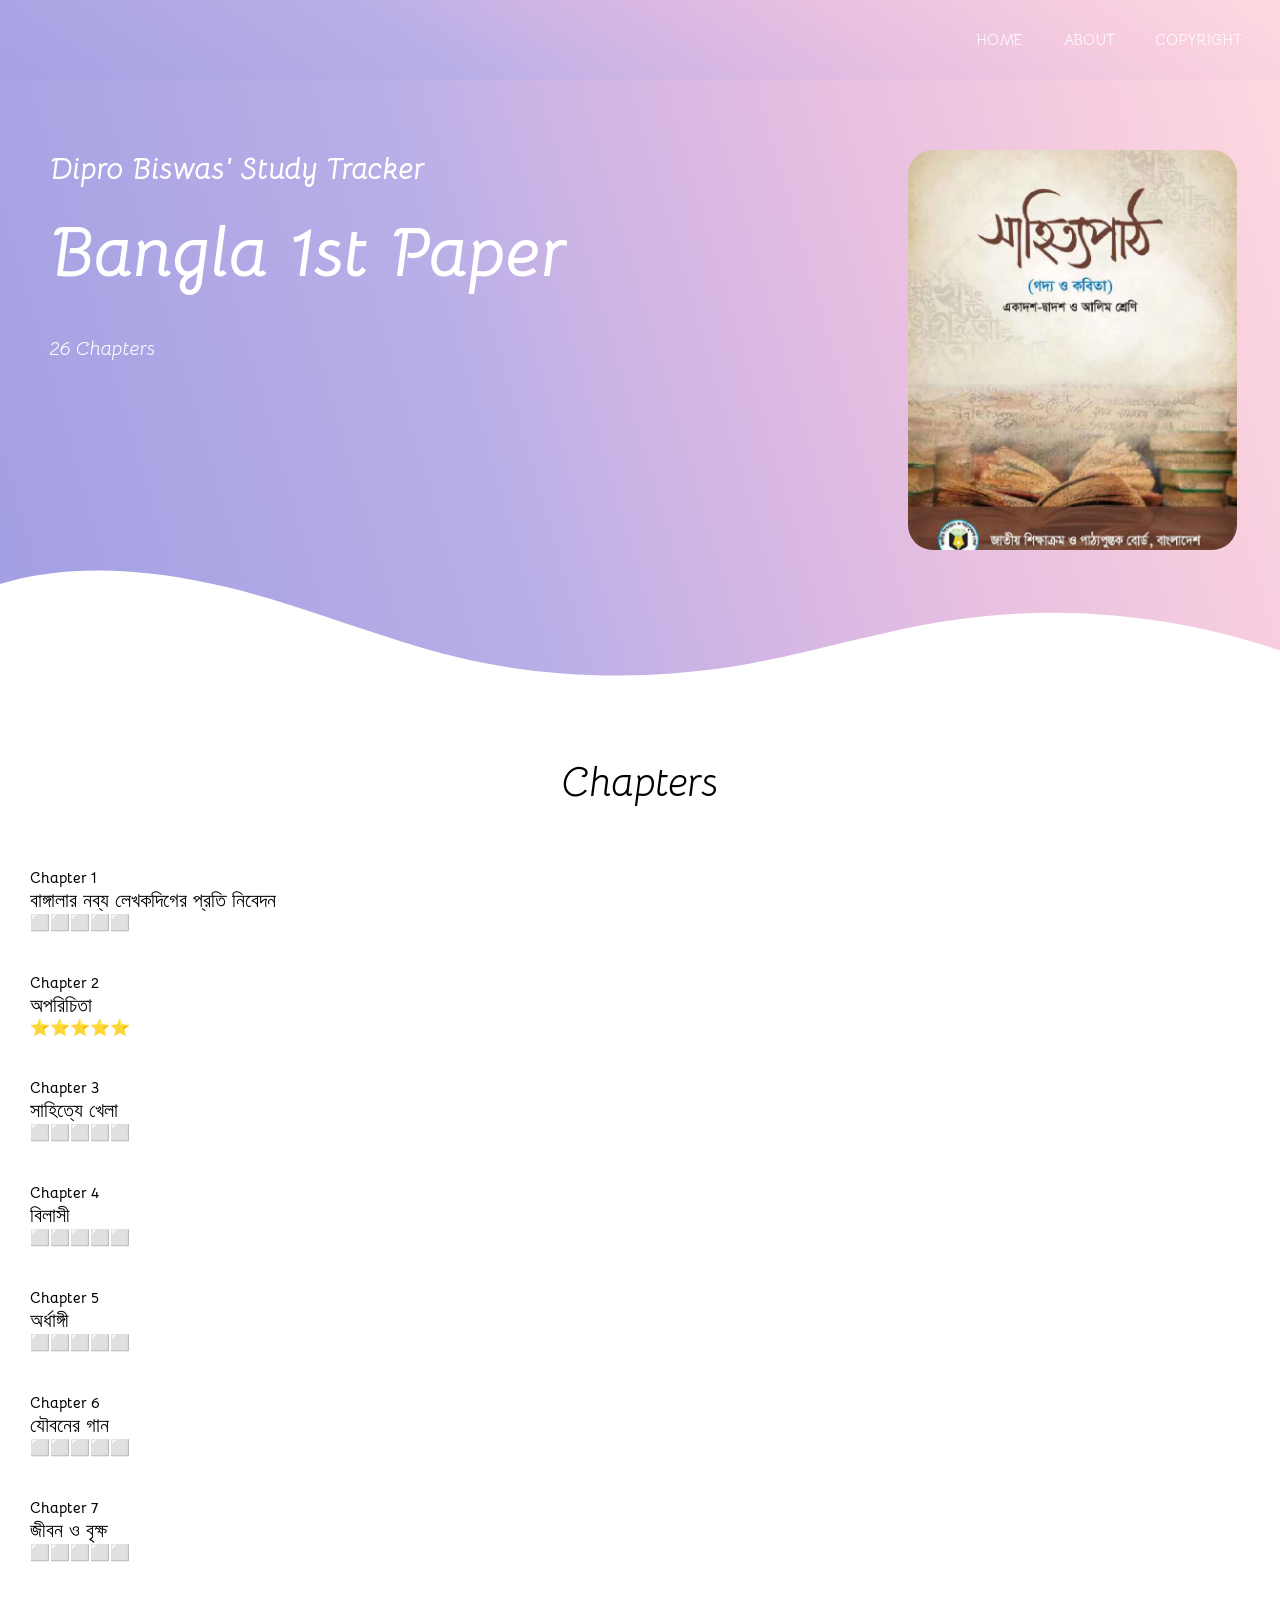
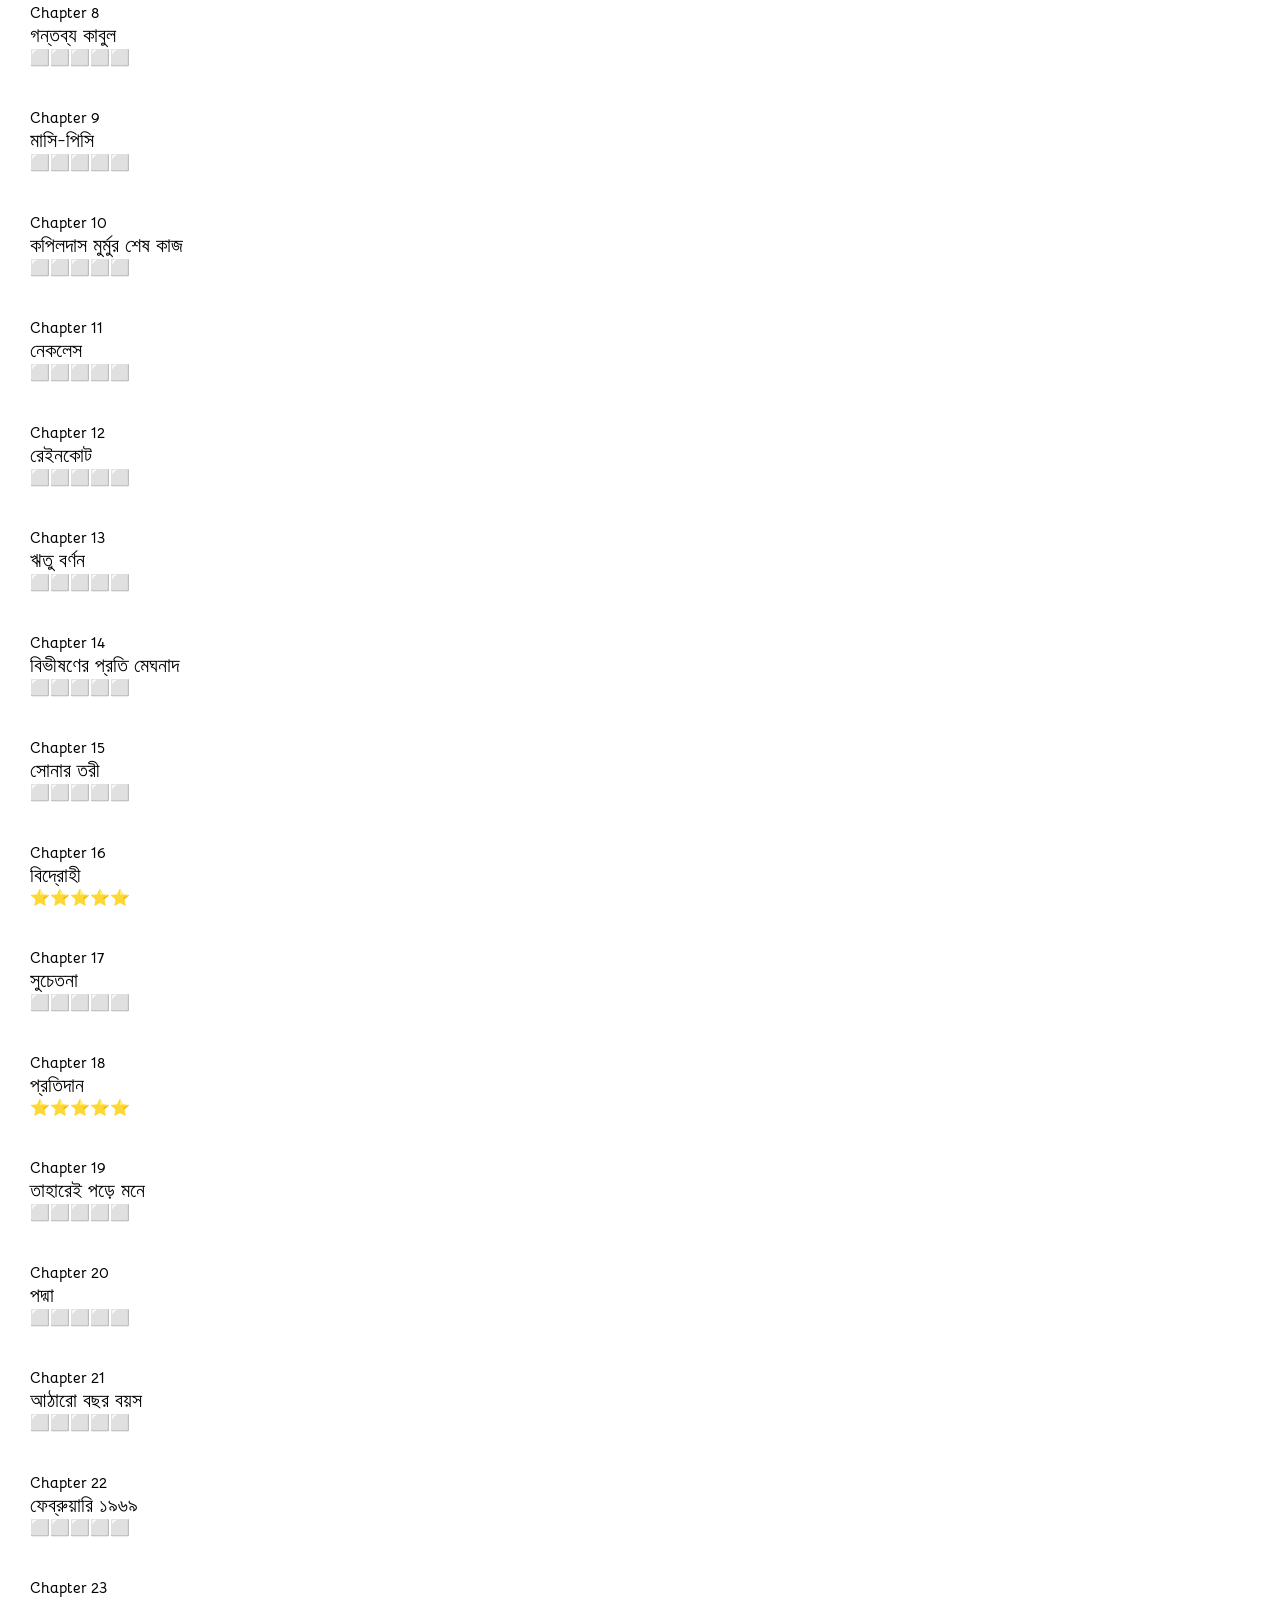
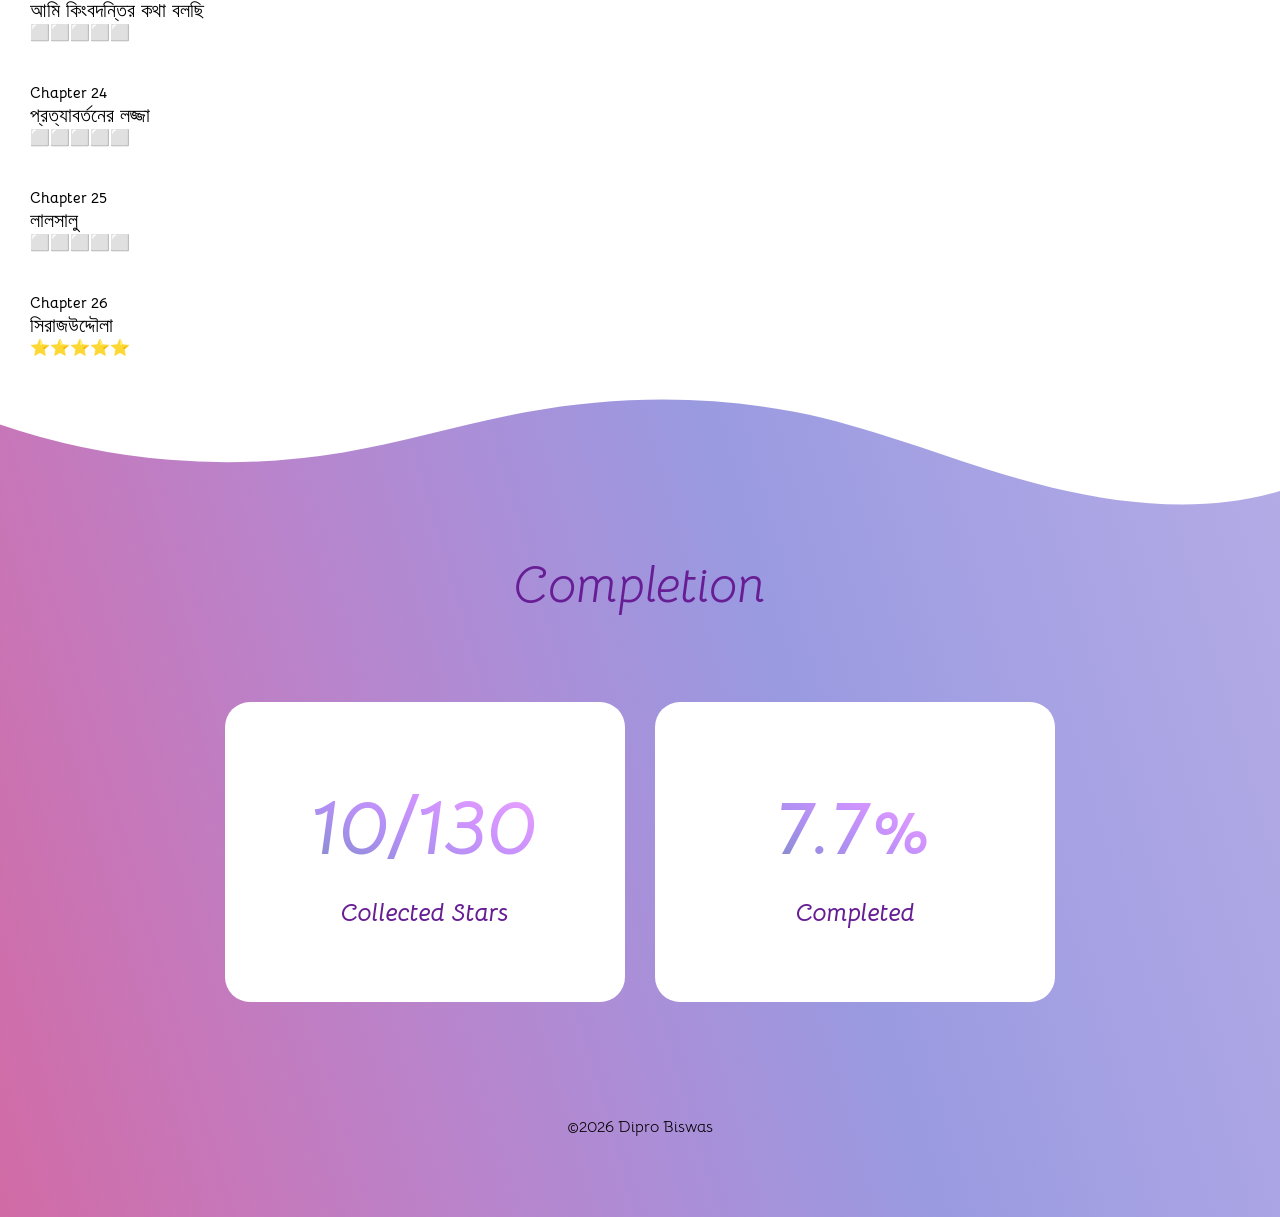
==== commit 3bc42ce9: "Update b1.html" ====
--- a/b1.html
+++ b/b1.html
@@ -115,13 +115,13 @@
     <span class="chapter_stars">⬜⬜⬜⬜⬜</span><br><br><br>
     <span class="chapter_number">Chapter 16</span><br>
     <span class="chapter_name">বিদ্রোহী</span><br>
-    <span class="chapter_stars">⬜⬜⬜⬜⬜</span><br><br><br>
+    <span class="chapter_stars">⭐⭐⭐⭐⭐</span><br><br><br>
     <span class="chapter_number">Chapter 17</span><br>
     <span class="chapter_name">সুচেতনা</span><br>
     <span class="chapter_stars">⬜⬜⬜⬜⬜</span><br><br><br>
     <span class="chapter_number">Chapter 18</span><br>
     <span class="chapter_name">প্রতিদান</span><br>
-    <span class="chapter_stars">⬜⬜⬜⬜⬜</span><br><br><br>
+    <span class="chapter_stars">⭐⭐⭐⭐⭐</span><br><br><br>
     <span class="chapter_number">Chapter 19</span><br>
     <span class="chapter_name">তাহারেই পড়ে মনে</span><br>
     <span class="chapter_stars">⬜⬜⬜⬜⬜</span><br><br><br>
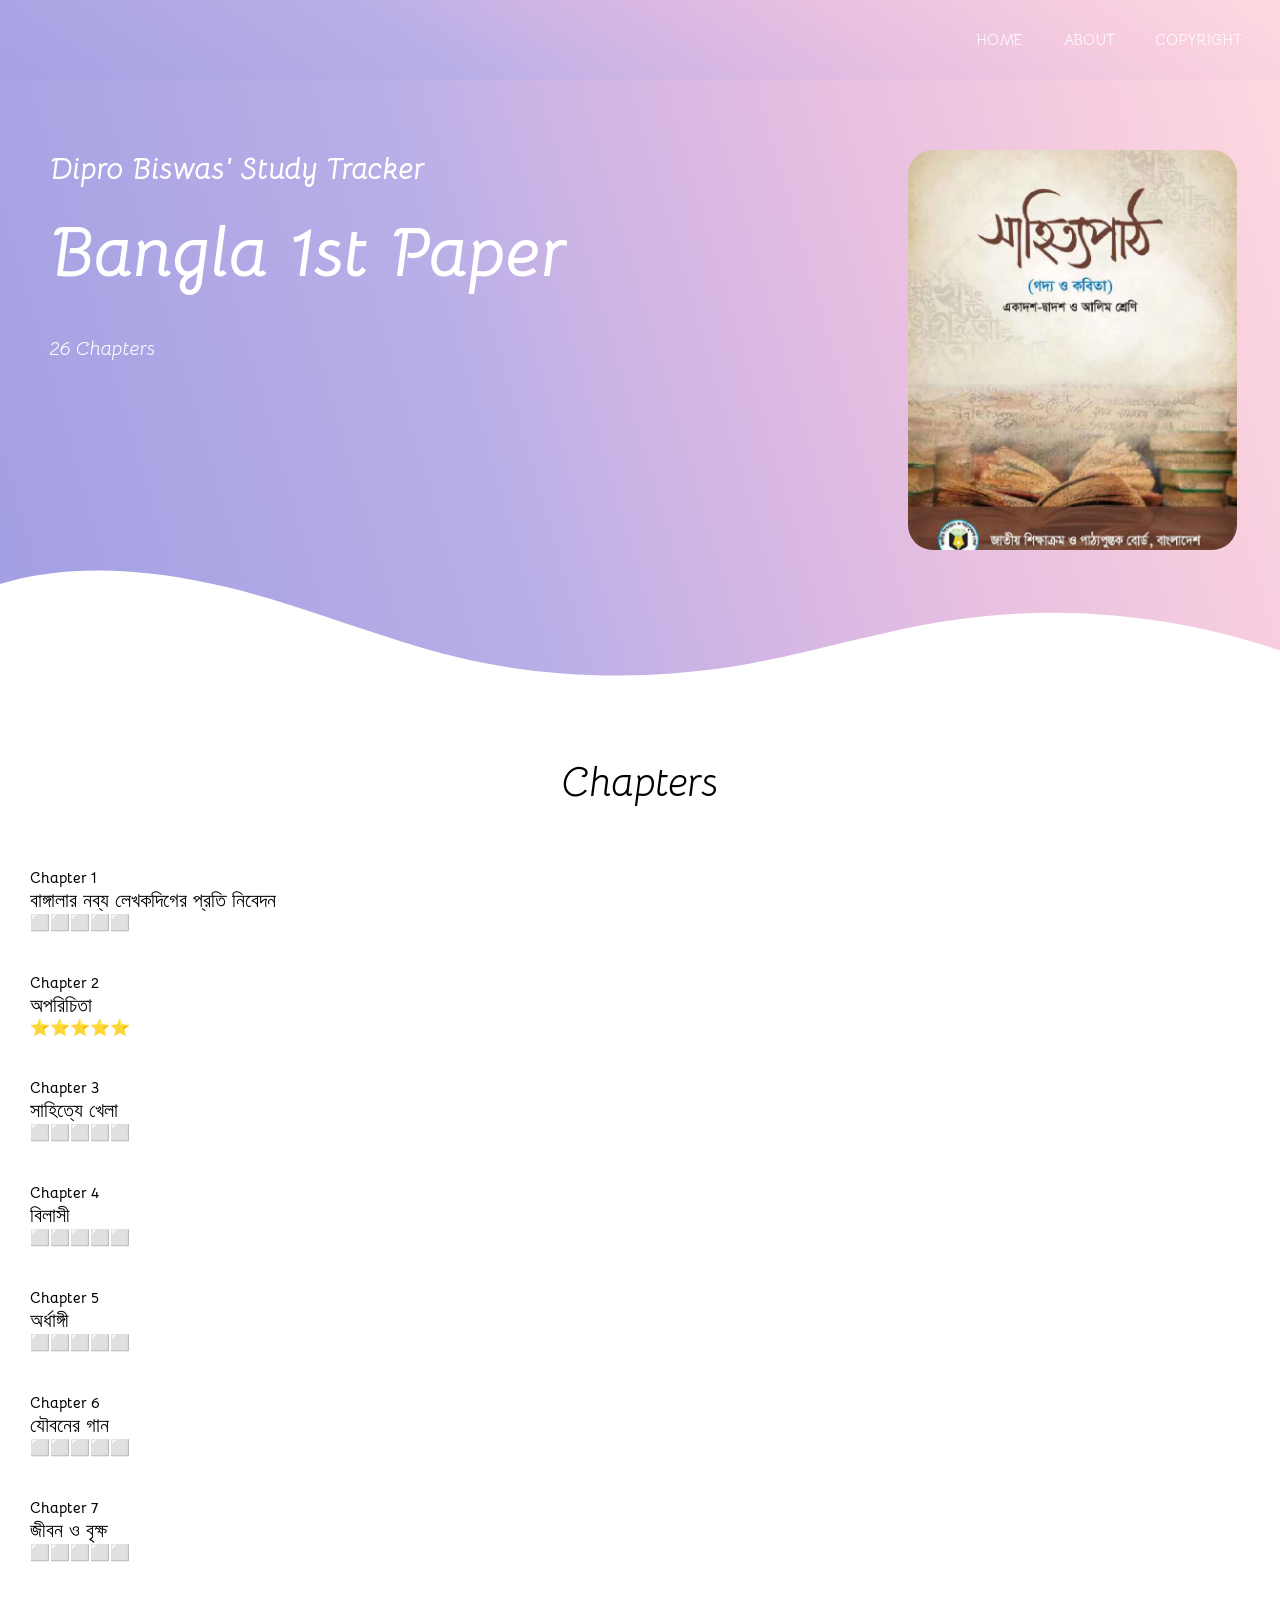
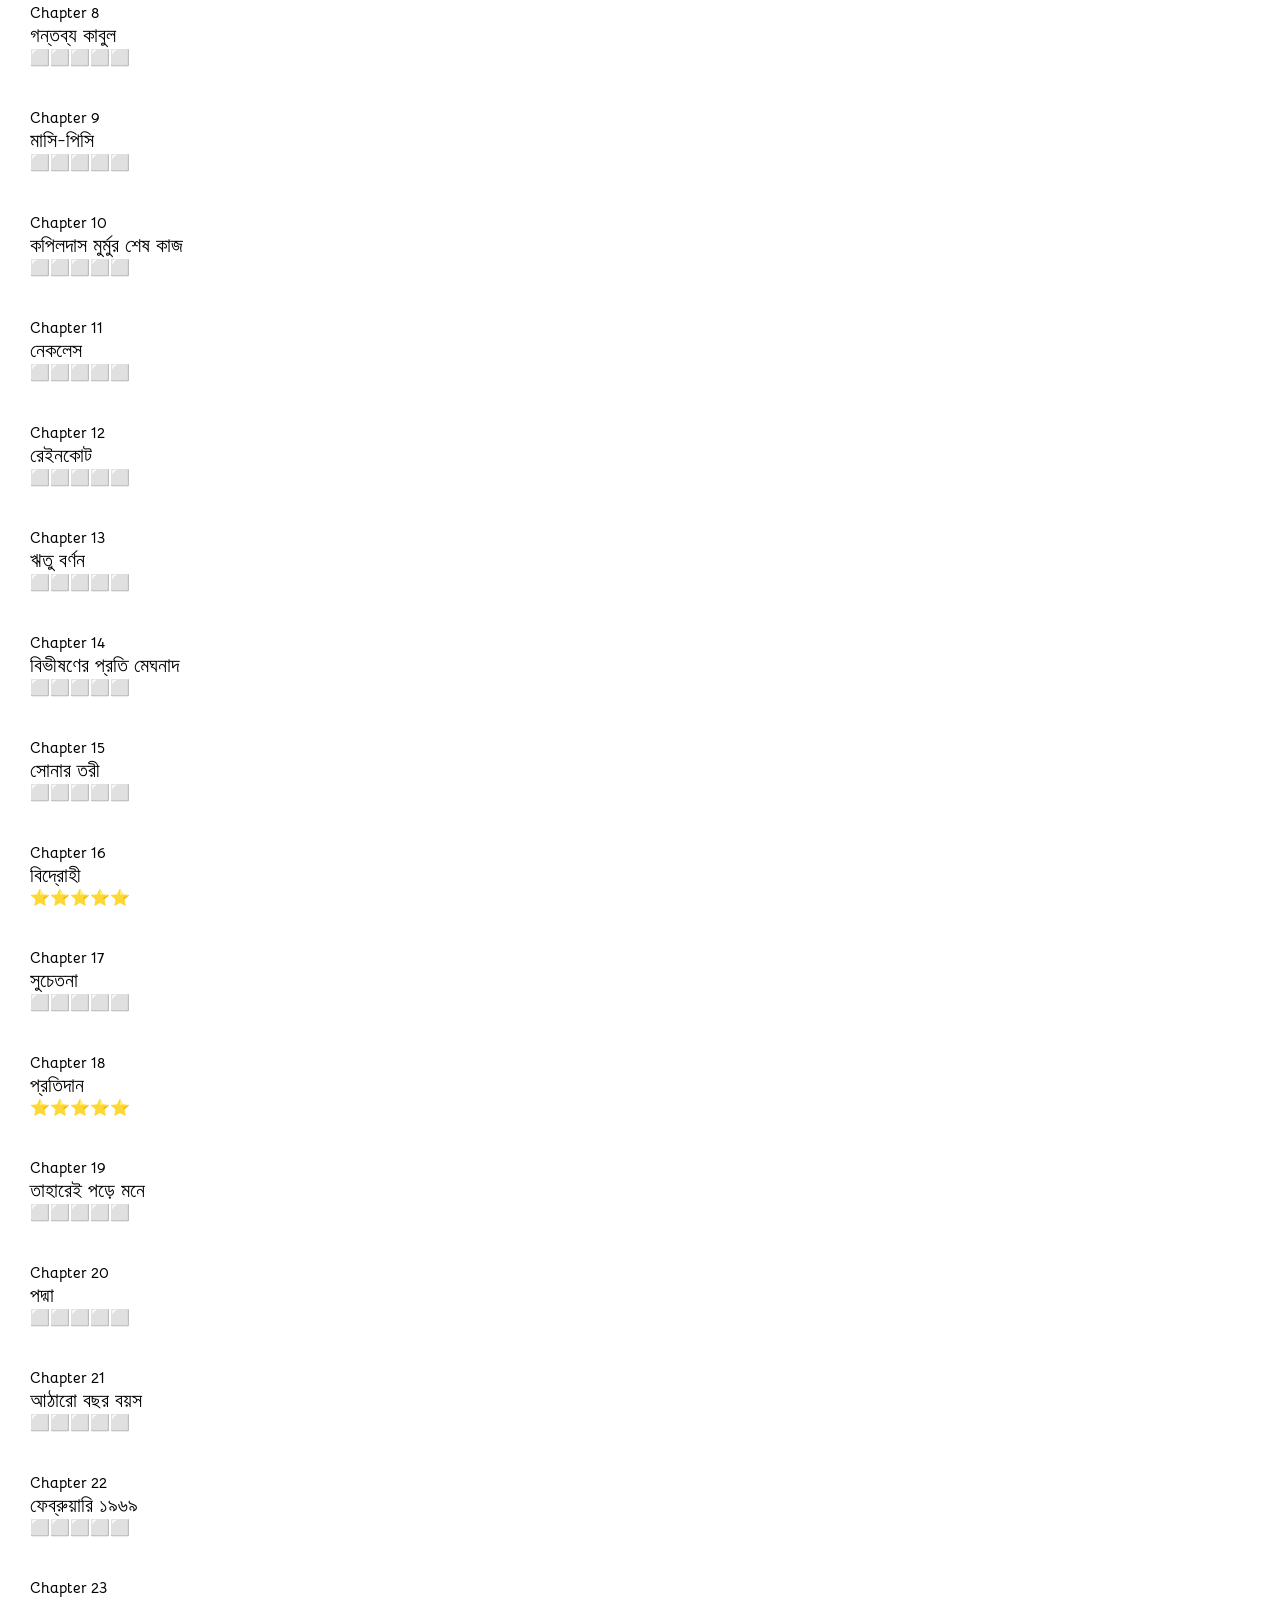
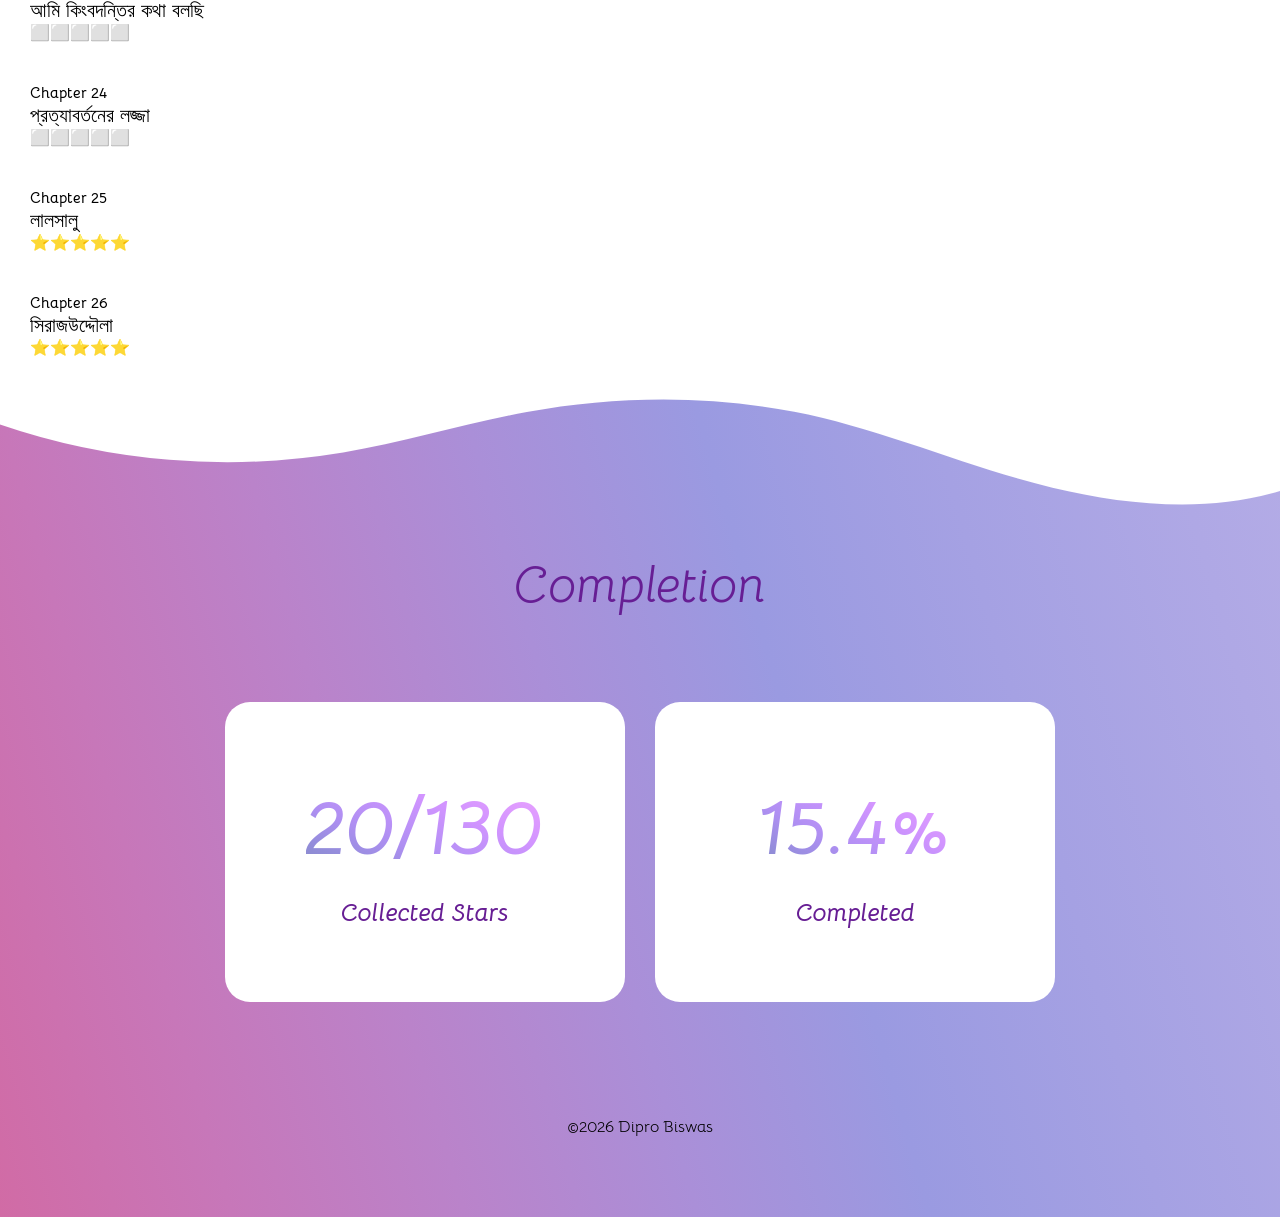
==== commit 53a1fd22: "Update b1.html" ====
--- a/b1.html
+++ b/b1.html
@@ -142,7 +142,7 @@
     <span class="chapter_stars">⬜⬜⬜⬜⬜</span><br><br><br>
     <span class="chapter_number">Chapter 25</span><br>
     <span class="chapter_name">লালসালু</span><br>
-    <span class="chapter_stars">⬜⬜⬜⬜⬜</span><br><br><br>
+    <span class="chapter_stars">⭐⭐⭐⭐⭐</span><br><br><br>
     <span class="chapter_number">Chapter 26</span><br>
     <span class="chapter_name">সিরাজউদ্দৌলা</span><br>
     <span class="chapter_stars">⭐⭐⭐⭐⭐</span><br><br><br>
